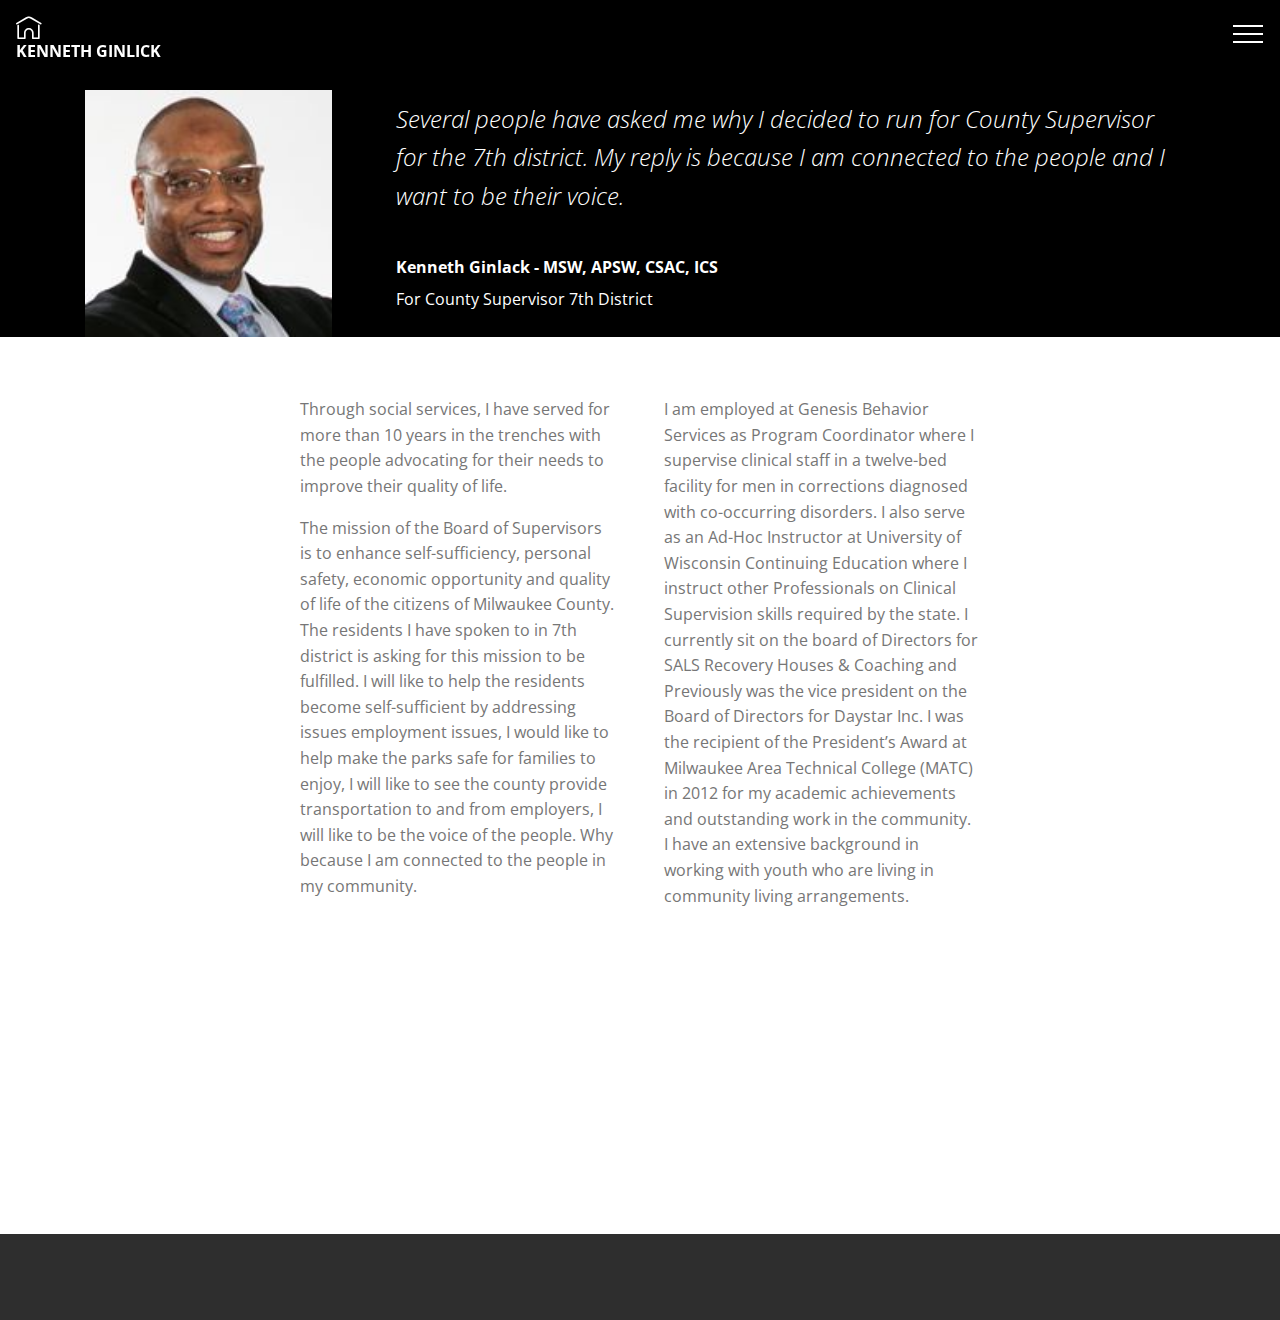
==== page1.html @ f6294d85 "create github pages" ====
<!DOCTYPE html>
<html >
<head>
  <!-- Site made with Mobirise Website Builder v4.5.1, https://mobirise.com -->
  <meta charset="UTF-8">
  <meta http-equiv="X-UA-Compatible" content="IE=edge">
  <meta name="generator" content="Mobirise v4.5.1, mobirise.com">
  <meta name="viewport" content="width=device-width, initial-scale=1, minimum-scale=1">
  <meta name="description" content="Several people have asked me why I decided to run for County Supervisor in District 7. My reply is because I am connected to the people and I want to be there voice. I have been in the Social Services field for ten years throughout Milwaukee. I have worked in the trenches advocating and fighting for residents of Milwaukee County and now I would like to take it to the next level. ">
  <title>Ken Ginlack - Why I Am Running For District 7 County Supervisor</title>
  <link rel="stylesheet" href="assets/web/assets/mobirise-icons-bold/mobirise-icons-bold.css">
  <link rel="stylesheet" href="assets/web/assets/mobirise-icons/mobirise-icons.css">
  <link rel="stylesheet" href="assets/tether/tether.min.css">
  <link rel="stylesheet" href="assets/bootstrap/css/bootstrap.min.css">
  <link rel="stylesheet" href="assets/bootstrap/css/bootstrap-grid.min.css">
  <link rel="stylesheet" href="assets/bootstrap/css/bootstrap-reboot.min.css">
  <link rel="stylesheet" href="assets/dropdown/css/style.css">
  <link rel="stylesheet" href="assets/animatecss/animate.min.css">
  <link rel="stylesheet" href="assets/theme/css/style.css">
  <link rel="stylesheet" href="assets/mobirise/css/mbr-additional.css" type="text/css">
  
  
  
</head>
<body>
<section class="menu cid-qCw3qrQ7Nz" once="menu" id="menu1-c" data-rv-view="183">

    

    <nav class="navbar navbar-expand beta-menu navbar-dropdown align-items-center navbar-fixed-top collapsed bg-color transparent">
        <button class="navbar-toggler navbar-toggler-right" type="button" data-toggle="collapse" data-target="#navbarSupportedContent" aria-controls="navbarSupportedContent" aria-expanded="false" aria-label="Toggle navigation">
            <div class="hamburger">
                <span></span>
                <span></span>
                <span></span>
                <span></span>
            </div>
        </button>
        <div class="menu-logo">
            <div class="navbar-brand">
                
                <span class="navbar-caption-wrap"><a class="navbar-caption text-white display-4" href="index.html#header7-2"><span class="mbrib-home mbr-iconfont mbr-iconfont-btn"></span>KENNETH GINLICK</a></span>
            </div>
        </div>
        <div class="collapse navbar-collapse" id="navbarSupportedContent">
            <ul class="navbar-nav nav-dropdown" data-app-modern-menu="true"><li class="nav-item">
                    <a class="nav-link link text-white display-4" href="index.html#counters2-4"><span class="mbri-info mbr-iconfont mbr-iconfont-btn"></span>Education &nbsp; &nbsp; &nbsp; &nbsp; &nbsp; &nbsp; &nbsp; &nbsp; &nbsp; &nbsp;</a>
                </li>
                <li class="nav-item">
                    <a class="nav-link link text-white display-4" href="index.html#counters2-4"><span class="mbri-info mbr-iconfont mbr-iconfont-btn"></span>
                        
                        About Ken &nbsp; &nbsp; &nbsp; &nbsp; &nbsp; &nbsp; &nbsp; &nbsp; &nbsp; &nbsp;&nbsp;</a>
                </li><li class="nav-item"><a class="nav-link link text-white display-4" href="page1.html#testimonials2-i"><span class="mbrib-info mbr-iconfont mbr-iconfont-btn"></span>
                        &nbsp;Why I Am Running? &nbsp; &nbsp; &nbsp; &nbsp; &nbsp; &nbsp; &nbsp; &nbsp; &nbsp; &nbsp;&nbsp;</a></li><li class="nav-item"><a class="nav-link link text-white display-4" href="socialmediablog.html#info1-m"><span class="mbri-info mbr-iconfont mbr-iconfont-btn"></span>
                        &nbsp;Blog - Social Media Feed &nbsp; &nbsp; &nbsp; &nbsp; &nbsp; &nbsp; &nbsp; &nbsp; &nbsp; &nbsp;</a></li></ul>
            <div class="navbar-buttons mbr-section-btn"><a class="btn btn-sm btn-primary display-4" href="index.html#form1-a"><span class="mbrib-letter mbr-iconfont mbr-iconfont-btn"></span>
                    Contact Ken!
                </a></div>
        </div>
    </nav>
</section>

<section class="engine"><a href="https://mobirise.co">Mobirise</a></section><section class="testimonials2 cid-qDa6T13ZaD" id="testimonials2-i" data-rv-view="180">

    

    

    <div class="container">
        <div class="media-container-row">
            <div class="mbr-figure pr-lg-5" style="width: 35%;">
              <img src="assets/images/kenneth-ginlack-web-10-18-18-150x150.jpg" alt="" title="" media-simple="true">
            </div>
            <div class="media-content px-3 align-self-center mbr-white py-2">
                    <p class="mbr-text testimonial-text mbr-fonts-style display-5">Several people have asked me why I decided to run for County Supervisor for the 7th district. My reply is because I am connected to the people and I want to be their voice.&nbsp;</p>
                    <p class="mbr-author-name pt-4 mb-2 mbr-fonts-style display-7">Kenneth Ginlack - MSW, APSW, CSAC, ICS</p>
                    <p class="mbr-author-desc mbr-fonts-style display-7">For County Supervisor 7th District</p>
            </div>
        </div>
    </div>
</section>

<section class="mbr-section article content3 cid-qD9X2k5piz" id="content3-g" data-rv-view="185">
      
     

    <div class="container">
        <div class="media-container-row">
            <div class="row col-12 col-md-8">
                <div class="col-12 col-md-6 pr-lg-4 mbr-text mbr-fonts-style display-7"><p>Through social services, I have served for more than 10 years in the trenches with the people advocating for their needs to improve their quality of life.</p><p>The mission of the Board of Supervisors is to enhance self-sufficiency, personal safety, economic opportunity and quality of life of the citizens of Milwaukee County. The residents I have spoken to in 7th district is asking for this mission to be fulfilled. I will like to help the residents become self-sufficient by addressing issues employment issues, I would like to help make the parks safe for families to enjoy, I will like to see the county provide transportation to and from employers, I will like to be the voice of the people. Why because I am connected to the people in my community.&nbsp;</p></div>
                <div class="col-12 col-md-6 pl-lg-4 mbr-text mbr-fonts-style display-7">I am employed at Genesis Behavior Services as Program Coordinator where I supervise clinical staff in a twelve-bed facility for men in corrections diagnosed with co-occurring disorders. I also serve as an Ad-Hoc Instructor at University of Wisconsin Continuing Education where I instruct other Professionals on Clinical Supervision skills required by the state. I currently sit on the board of Directors for SALS Recovery Houses &amp; Coaching and Previously was the vice president on the Board of Directors for Daystar Inc. I was the recipient of the President’s Award at Milwaukee Area Technical College (MATC) in 2012 for my academic achievements and outstanding work in the community.    &nbsp;
<div>I have an extensive background in working with youth who are living in community living arrangements.</div></div>
            </div>
        </div>
    </div>
</section>

<section class="mbr-section article content1 cid-qD9Y3zKkmn" id="content2-h" data-rv-view="186">

     

    <div class="container">
        <div class="media-container-row">
            <div class="mbr-text col-12 col-md-8 mbr-fonts-style display-7">
                <blockquote>&nbsp;My affiliations in the community include working with at-risk youth at Revive Youth and Family Services, where I oversee the Substance Abuse program and the Juvenile Cognitive Intervention Program (JCIP). Along with my work with adolescents I volunteer to various non-profit agencies throughout Milwaukee.
</blockquote>
            </div>
        </div>
    </div>
</section>

<section once="" class="cid-qCIOPMn9xD" id="footer6-d" data-rv-view="187">

    

    

    <div class="container">
        <div class="media-container-row align-center mbr-white">
            <div class="col-12">
                <p class="mbr-text mb-0 mbr-fonts-style display-7">© Copyright 2017 Kenneth Ginlack - Designed by SERIO Design FX &nbsp;All Rights Reserved</p>
            </div>
        </div>
    </div>
</section>


  <script src="assets/web/assets/jquery/jquery.min.js"></script>
  <script src="assets/tether/tether.min.js"></script>
  <script src="assets/popper/popper.min.js"></script>
  <script src="assets/bootstrap/js/bootstrap.min.js"></script>
  <script src="assets/smoothscroll/smooth-scroll.js"></script>
  <script src="assets/viewportchecker/jquery.viewportchecker.js"></script>
  <script src="assets/dropdown/js/script.min.js"></script>
  <script src="assets/touchswipe/jquery.touch-swipe.min.js"></script>
  <script src="assets/theme/js/script.js"></script>
  
  
 <div id="scrollToTop" class="scrollToTop mbr-arrow-up"><a style="text-align: center;"><i></i></a></div>
    <input name="animation" type="hidden">
  </body>
</html>
---- assets/web/assets/mobirise-icons-bold/mobirise-icons-bold.css ----
@font-face {
  font-family: 'mobirise-icons-bold';
  src:  url('mobirise-icons-bold.eot?m1l4yr');
  src:  url('mobirise-icons-bold.eot?m1l4yr#iefix') format('embedded-opentype'),
    url('mobirise-icons-bold.ttf?m1l4yr') format('truetype'),
    url('mobirise-icons-bold.woff?m1l4yr') format('woff'),
    url('mobirise-icons-bold.svg?m1l4yr#mobirise-icons-bold') format('svg');
  font-weight: normal;
  font-style: normal;
}

[class^="mbrib-"], [class*="mbrib-"] {
  /* use !important to prevent issues with browser extensions that change fonts */
  font-family: 'mobirise-icons-bold' !important;
  speak: none;
  font-style: normal;
  font-weight: normal;
  font-variant: normal;
  text-transform: none;
  line-height: 1;

  /* Better Font Rendering =========== */
  -webkit-font-smoothing: antialiased;
  -moz-osx-font-smoothing: grayscale;
}

.mbrib-add-submenu:before {
  content: "\e900";
}
.mbrib-alert:before {
  content: "\e901";
}
.mbrib-align-center:before {
  content: "\e902";
}
.mbrib-align-justify:before {
  content: "\e903";
}
.mbrib-align-left:before {
  content: "\e904";
}
.mbrib-align-right:before {
  content: "\e905";
}
.mbrib-android:before {
  content: "\e906";
}
.mbrib-apple:before {
  content: "\e907";
}
.mbrib-arrow-down:before {
  content: "\e908";
}
.mbrib-arrow-next:before {
  content: "\e909";
}
.mbrib-arrow-prev:before {
  content: "\e90a";
}
.mbrib-arrow-up:before {
  content: "\e90b";
}
.mbrib-bold:before {
  content: "\e90c";
}
.mbrib-bookmark:before {
  content: "\e90d";
}
.mbrib-bootstrap:before {
  content: "\e90e";
}
.mbrib-briefcase:before {
  content: "\e90f";
}
.mbrib-browse:before {
  content: "\e910";
}
.mbrib-bulleted-list:before {
  content: "\e911";
}
.mbrib-calendar:before {
  content: "\e912";
}
.mbrib-camera:before {
  content: "\e913";
}
.mbrib-cart-add:before {
  content: "\e914";
}
.mbrib-cart-full:before {
  content: "\e915";
}
.mbrib-cash:before {
  content: "\e916";
}
.mbrib-change-style:before {
  content: "\e917";
}
.mbrib-chat:before {
  content: "\e918";
}
.mbrib-clock:before {
  content: "\e919";
}
.mbrib-close:before {
  content: "\e91a";
}
.mbrib-cloud:before {
  content: "\e91b";
}
.mbrib-code:before {
  content: "\e91c";
}
.mbrib-contact-form:before {
  content: "\e91d";
}
.mbrib-credit-card:before {
  content: "\e91e";
}
.mbrib-cursor-click:before {
  content: "\e91f";
}
.mbrib-cust-feedback:before {
  content: "\e920";
}
.mbrib-database:before {
  content: "\e921";
}
.mbrib-delivery:before {
  content: "\e922";
}
.mbrib-desktop:before {
  content: "\e923";
}
.mbrib-devices:before {
  content: "\e924";
}
.mbrib-down:before {
  content: "\e925";
}
.mbrib-download:before {
  content: "\e926";
}
.mbrib-drag-n-drop:before {
  content: "\e927";
}
.mbrib-drag-n-drop2:before {
  content: "\e928";
}
.mbrib-edit:before {
  content: "\e929";
}
.mbrib-edit2:before {
  content: "\e92a";
}
.mbrib-error:before {
  content: "\e92b";
}
.mbrib-extension:before {
  content: "\e92c";
}
.mbrib-features:before {
  content: "\e92d";
}
.mbrib-file:before {
  content: "\e92e";
}
.mbrib-flag:before {
  content: "\e92f";
}
.mbrib-folder:before {
  content: "\e930";
}
.mbrib-gift:before {
  content: "\e931";
}
.mbrib-github:before {
  content: "\e932";
}
.mbrib-globe-2:before {
  content: "\e933";
}
.mbrib-globe:before {
  content: "\e934";
}
.mbrib-growing-chart:before {
  content: "\e935";
}
.mbrib-hearth:before {
  content: "\e936";
}
.mbrib-help:before {
  content: "\e937";
}
.mbrib-home:before {
  content: "\e938";
}
.mbrib-hot-cup:before {
  content: "\e939";
}
.mbrib-idea:before {
  content: "\e93a";
}
.mbrib-image-gallery:before {
  content: "\e93b";
}
.mbrib-image-slider:before {
  content: "\e93c";
}
.mbrib-info:before {
  content: "\e93d";
}
.mbrib-italic:before {
  content: "\e93e";
}
.mbrib-key:before {
  content: "\e93f";
}
.mbrib-laptop:before {
  content: "\e940";
}
.mbrib-layers:before {
  content: "\e941";
}
.mbrib-left-right:before {
  content: "\e942";
}
.mbrib-left:before {
  content: "\e943";
}
.mbrib-letter:before {
  content: "\e944";
}
.mbrib-like:before {
  content: "\e945";
}
.mbrib-link:before {
  content: "\e946";
}
.mbrib-lock:before {
  content: "\e947";
}
.mbrib-login:before {
  content: "\e948";
}
.mbrib-logout:before {
  content: "\e949";
}
.mbrib-magic-stick:before {
  content: "\e94a";
}
.mbrib-map-pin:before {
  content: "\e94b";
}
.mbrib-menu:before {
  content: "\e94c";
}
.mbrib-mobile:before {
  content: "\e94d";
}
.mbrib-mobile2:before {
  content: "\e94e";
}
.mbrib-mobirise:before {
  content: "\e94f";
}
.mbrib-more-horizontal:before {
  content: "\e950";
}
.mbrib-more-vertical:before {
  content: "\e951";
}
.mbrib-music:before {
  content: "\e952";
}
.mbrib-new-file:before {
  content: "\e953";
}
.mbrib-numbered-list:before {
  content: "\e954";
}
.mbrib-opened-folder:before {
  content: "\e955";
}
.mbrib-pages:before {
  content: "\e956";
}
.mbrib-paper-plane:before {
  content: "\e957";
}
.mbrib-paperclip:before {
  content: "\e958";
}
.mbrib-photo:before {
  content: "\e959";
}
.mbrib-photos:before {
  content: "\e95a";
}
.mbrib-pin:before {
  content: "\e95b";
}
.mbrib-play:before {
  content: "\e95c";
}
.mbrib-plus:before {
  content: "\e95d";
}
.mbrib-preview:before {
  content: "\e95e";
}
.mbrib-print:before {
  content: "\e95f";
}
.mbrib-protect:before {
  content: "\e960";
}
.mbrib-question:before {
  content: "\e961";
}
.mbrib-quote-left:before {
  content: "\e962";
}
.mbrib-quote-right:before {
  content: "\e963";
}
.mbrib-redo:before {
  content: "\e964";
}
.mbrib-refresh:before {
  content: "\e965";
}
.mbrib-responsive:before {
  content: "\e966";
}
.mbrib-right:before {
  content: "\e967";
}
.mbrib-rocket:before {
  content: "\e968";
}
.mbrib-sad-face:before {
  content: "\e969";
}
.mbrib-sale:before {
  content: "\e96a";
}
.mbrib-save:before {
  content: "\e96b";
}
.mbrib-search:before {
  content: "\e96c";
}
.mbrib-setting:before {
  content: "\e96d";
}
.mbrib-setting2:before {
  content: "\e96e";
}
.mbrib-setting3:before {
  content: "\e96f";
}
.mbrib-share:before {
  content: "\e970";
}
.mbrib-shopping-bag:before {
  content: "\e971";
}
.mbrib-shopping-basket:before {
  content: "\e972";
}
.mbrib-shopping-cart:before {
  content: "\e973";
}
.mbrib-sites:before {
  content: "\e974";
}
.mbrib-smile-face:before {
  content: "\e975";
}
.mbrib-speed:before {
  content: "\e976";
}
.mbrib-star:before {
  content: "\e977";
}
.mbrib-success:before {
  content: "\e978";
}
.mbrib-sun:before {
  content: "\e979";
}
.mbrib-sun2:before {
  content: "\e97a";
}
.mbrib-tablet-vertical:before {
  content: "\e97b";
}
.mbrib-tablet:before {
  content: "\e97c";
}
.mbrib-target:before {
  content: "\e97d";
}
.mbrib-timer:before {
  content: "\e97e";
}
.mbrib-to-ftp:before {
  content: "\e97f";
}
.mbrib-to-local-drive:before {
  content: "\e980";
}
.mbrib-touch-swipe:before {
  content: "\e981";
}
.mbrib-touch:before {
  content: "\e982";
}
.mbrib-trash:before {
  content: "\e983";
}
.mbrib-underline:before {
  content: "\e984";
}
.mbrib-undo:before {
  content: "\e985";
}
.mbrib-unlink:before {
  content: "\e986";
}
.mbrib-unlock:before {
  content: "\e987";
}
.mbrib-up-down:before {
  content: "\e988";
}
.mbrib-up:before {
  content: "\e989";
}
.mbrib-update:before {
  content: "\e98a";
}
.mbrib-upload:before {
  content: "\e98b";
}
.mbrib-user:before {
  content: "\e98c";
}
.mbrib-user2:before {
  content: "\e98d";
}
.mbrib-users:before {
  content: "\e98e";
}
.mbrib-video-play:before {
  content: "\e98f";
}
.mbrib-video:before {
  content: "\e990";
}
.mbrib-watch:before {
  content: "\e991";
}
.mbrib-website-theme:before {
  content: "\e992";
}
.mbrib-wifi:before {
  content: "\e993";
}
.mbrib-windows:before {
  content: "\e994";
}
.mbrib-zoom-out:before {
  content: "\e995";
}
---- assets/web/assets/mobirise-icons/mobirise-icons.css ----
@font-face {
  font-family: 'MobiriseIcons';
  src:  url('mobirise-icons.eot?spat4u');
  src:  url('mobirise-icons.eot?spat4u#iefix') format('embedded-opentype'),
    url('mobirise-icons.ttf?spat4u') format('truetype'),
    url('mobirise-icons.woff?spat4u') format('woff'),
    url('mobirise-icons.svg?spat4u#MobiriseIcons') format('svg');
  font-weight: normal;
  font-style: normal;
}

[class^="mbri-"], [class*=" mbri-"] {
  /* use !important to prevent issues with browser extensions that change fonts */
  font-family: MobiriseIcons !important;
  speak: none;
  font-style: normal;
  font-weight: normal;
  font-variant: normal;
  text-transform: none;
  line-height: 1;

  /* Better Font Rendering =========== */
  -webkit-font-smoothing: antialiased;
  -moz-osx-font-smoothing: grayscale;
}

.mbri-add-submenu:before {
  content: "\e900";
}
.mbri-alert:before {
  content: "\e901";
}
.mbri-align-center:before {
  content: "\e902";
}
.mbri-align-justify:before {
  content: "\e903";
}
.mbri-align-left:before {
  content: "\e904";
}
.mbri-align-right:before {
  content: "\e905";
}
.mbri-android:before {
  content: "\e906";
}
.mbri-apple:before {
  content: "\e907";
}
.mbri-arrow-down:before {
  content: "\e908";
}
.mbri-arrow-next:before {
  content: "\e909";
}
.mbri-arrow-prev:before {
  content: "\e90a";
}
.mbri-arrow-up:before {
  content: "\e90b";
}
.mbri-bold:before {
  content: "\e90c";
}
.mbri-bookmark:before {
  content: "\e90d";
}
.mbri-bootstrap:before {
  content: "\e90e";
}
.mbri-briefcase:before {
  content: "\e90f";
}
.mbri-browse:before {
  content: "\e910";
}
.mbri-bulleted-list:before {
  content: "\e911";
}
.mbri-calendar:before {
  content: "\e912";
}
.mbri-camera:before {
  content: "\e913";
}
.mbri-cart-add:before {
  content: "\e914";
}
.mbri-cart-full:before {
  content: "\e915";
}
.mbri-cash:before {
  content: "\e916";
}
.mbri-change-style:before {
  content: "\e917";
}
.mbri-chat:before {
  content: "\e918";
}
.mbri-clock:before {
  content: "\e919";
}
.mbri-close:before {
  content: "\e91a";
}
.mbri-cloud:before {
  content: "\e91b";
}
.mbri-code:before {
  content: "\e91c";
}
.mbri-contact-form:before {
  content: "\e91d";
}
.mbri-credit-card:before {
  content: "\e91e";
}
.mbri-cursor-click:before {
  content: "\e91f";
}
.mbri-cust-feedback:before {
  content: "\e920";
}
.mbri-database:before {
  content: "\e921";
}
.mbri-delivery:before {
  content: "\e922";
}
.mbri-desktop:before {
  content: "\e923";
}
.mbri-devices:before {
  content: "\e924";
}
.mbri-down:before {
  content: "\e925";
}
.mbri-download:before {
  content: "\e989";
}
.mbri-drag-n-drop:before {
  content: "\e927";
}
.mbri-drag-n-drop2:before {
  content: "\e928";
}
.mbri-edit:before {
  content: "\e929";
}
.mbri-edit2:before {
  content: "\e92a";
}
.mbri-error:before {
  content: "\e92b";
}
.mbri-extension:before {
  content: "\e92c";
}
.mbri-features:before {
  content: "\e92d";
}
.mbri-file:before {
  content: "\e92e";
}
.mbri-flag:before {
  content: "\e92f";
}
.mbri-folder:before {
  content: "\e930";
}
.mbri-gift:before {
  content: "\e931";
}
.mbri-github:before {
  content: "\e932";
}
.mbri-globe:before {
  content: "\e933";
}
.mbri-globe-2:before {
  content: "\e934";
}
.mbri-growing-chart:before {
  content: "\e935";
}
.mbri-hearth:before {
  content: "\e936";
}
.mbri-help:before {
  content: "\e937";
}
.mbri-home:before {
  content: "\e938";
}
.mbri-hot-cup:before {
  content: "\e939";
}
.mbri-idea:before {
  content: "\e93a";
}
.mbri-image-gallery:before {
  content: "\e93b";
}
.mbri-image-slider:before {
  content: "\e93c";
}
.mbri-info:before {
  content: "\e93d";
}
.mbri-italic:before {
  content: "\e93e";
}
.mbri-key:before {
  content: "\e93f";
}
.mbri-laptop:before {
  content: "\e940";
}
.mbri-layers:before {
  content: "\e941";
}
.mbri-left-right:before {
  content: "\e942";
}
.mbri-left:before {
  content: "\e943";
}
.mbri-letter:before {
  content: "\e944";
}
.mbri-like:before {
  content: "\e945";
}
.mbri-link:before {
  content: "\e946";
}
.mbri-lock:before {
  content: "\e947";
}
.mbri-login:before {
  content: "\e948";
}
.mbri-logout:before {
  content: "\e949";
}
.mbri-magic-stick:before {
  content: "\e94a";
}
.mbri-map-pin:before {
  content: "\e94b";
}
.mbri-menu:before {
  content: "\e94c";
}
.mbri-mobile:before {
  content: "\e94d";
}
.mbri-mobile2:before {
  content: "\e94e";
}
.mbri-mobirise:before {
  content: "\e94f";
}
.mbri-more-horizontal:before {
  content: "\e950";
}
.mbri-more-vertical:before {
  content: "\e951";
}
.mbri-music:before {
  content: "\e952";
}
.mbri-new-file:before {
  content: "\e953";
}
.mbri-numbered-list:before {
  content: "\e954";
}
.mbri-opened-folder:before {
  content: "\e955";
}
.mbri-pages:before {
  content: "\e956";
}
.mbri-paper-plane:before {
  content: "\e957";
}
.mbri-paperclip:before {
  content: "\e958";
}
.mbri-photo:before {
  content: "\e959";
}
.mbri-photos:before {
  content: "\e95a";
}
.mbri-pin:before {
  content: "\e95b";
}
.mbri-play:before {
  content: "\e95c";
}
.mbri-plus:before {
  content: "\e95d";
}
.mbri-preview:before {
  content: "\e95e";
}
.mbri-print:before {
  content: "\e95f";
}
.mbri-protect:before {
  content: "\e960";
}
.mbri-question:before {
  content: "\e961";
}
.mbri-quote-left:before {
  content: "\e962";
}
.mbri-quote-right:before {
  content: "\e963";
}
.mbri-refresh:before {
  content: "\e964";
}
.mbri-responsive:before {
  content: "\e965";
}
.mbri-right:before {
  content: "\e966";
}
.mbri-rocket:before {
  content: "\e967";
}
.mbri-sad-face:before {
  content: "\e968";
}
.mbri-sale:before {
  content: "\e969";
}
.mbri-save:before {
  content: "\e96a";
}
.mbri-search:before {
  content: "\e96b";
}
.mbri-setting:before {
  content: "\e96c";
}
.mbri-setting2:before {
  content: "\e96d";
}
.mbri-setting3:before {
  content: "\e96e";
}
.mbri-share:before {
  content: "\e96f";
}
.mbri-shopping-bag:before {
  content: "\e970";
}
.mbri-shopping-basket:before {
  content: "\e971";
}
.mbri-shopping-cart:before {
  content: "\e972";
}
.mbri-sites:before {
  content: "\e973";
}
.mbri-smile-face:before {
  content: "\e974";
}
.mbri-speed:before {
  content: "\e975";
}
.mbri-star:before {
  content: "\e976";
}
.mbri-success:before {
  content: "\e977";
}
.mbri-sun:before {
  content: "\e978";
}
.mbri-sun2:before {
  content: "\e979";
}
.mbri-tablet:before {
  content: "\e97a";
}
.mbri-tablet-vertical:before {
  content: "\e97b";
}
.mbri-target:before {
  content: "\e97c";
}
.mbri-timer:before {
  content: "\e97d";
}
.mbri-to-ftp:before {
  content: "\e97e";
}
.mbri-to-local-drive:before {
  content: "\e97f";
}
.mbri-touch-swipe:before {
  content: "\e980";
}
.mbri-touch:before {
  content: "\e981";
}
.mbri-trash:before {
  content: "\e982";
}
.mbri-underline:before {
  content: "\e983";
}
.mbri-unlink:before {
  content: "\e984";
}
.mbri-unlock:before {
  content: "\e985";
}
.mbri-up-down:before {
  content: "\e986";
}
.mbri-up:before {
  content: "\e987";
}
.mbri-update:before {
  content: "\e988";
}
.mbri-upload:before {
 content: "\e926"; 
}
.mbri-user:before {
  content: "\e98a";
}
.mbri-user2:before {
  content: "\e98b";
}
.mbri-users:before {
  content: "\e98c";
}
.mbri-video:before {
  content: "\e98d";
}
.mbri-video-play:before {
  content: "\e98e";
}
.mbri-watch:before {
  content: "\e98f";
}
.mbri-website-theme:before {
  content: "\e990";
}
.mbri-wifi:before {
  content: "\e991";
}
.mbri-windows:before {
  content: "\e992";
}
.mbri-zoom-out:before {
  content: "\e993";
}
.mbri-redo:before {
  content: "\e994";
}
.mbri-undo:before {
  content: "\e995";
}
---- assets/dropdown/css/style.css ----
.navbar-dropdown {
  left: 0;
  padding: 0;
  position: absolute;
  right: 0;
  top: 0;
  transition: all 0.45s ease;
  z-index: 1030;
  background: #282828; }
  .navbar-dropdown .navbar-logo {
    margin-right: 0.8rem;
    transition: margin 0.3s ease-in-out;
    vertical-align: middle; }
    .navbar-dropdown .navbar-logo img {
      height: 3.125rem;
      transition: all 0.3s ease-in-out; }
    .navbar-dropdown .navbar-logo.mbr-iconfont {
      font-size: 3.125rem;
      line-height: 3.125rem; }
  .navbar-dropdown .navbar-caption {
    font-weight: 700;
    white-space: normal;
    vertical-align: -4px;
    line-height: 3.125rem !important; }
    .navbar-dropdown .navbar-caption, .navbar-dropdown .navbar-caption:hover {
      color: inherit;
      text-decoration: none; }
  .navbar-dropdown .mbr-iconfont + .navbar-caption {
    vertical-align: -1px; }
  .navbar-dropdown.navbar-fixed-top {
    position: fixed; }
  .navbar-dropdown .navbar-brand span {
    vertical-align: -4px; }
  .navbar-dropdown.bg-color.transparent {
    background: none; }
  .navbar-dropdown.navbar-short .navbar-brand {
    padding: 0.625rem 0; }
    .navbar-dropdown.navbar-short .navbar-brand span {
      vertical-align: -1px; }
  .navbar-dropdown.navbar-short .navbar-caption {
    line-height: 2.375rem !important;
    vertical-align: -2px; }
  .navbar-dropdown.navbar-short .navbar-logo {
    margin-right: 0.5rem; }
    .navbar-dropdown.navbar-short .navbar-logo img {
      height: 2.375rem; }
    .navbar-dropdown.navbar-short .navbar-logo.mbr-iconfont {
      font-size: 2.375rem;
      line-height: 2.375rem; }
  .navbar-dropdown.navbar-short .mbr-table-cell {
    height: 3.625rem; }
  .navbar-dropdown .navbar-close {
    left: 0.6875rem;
    position: fixed;
    top: 0.75rem;
    z-index: 1000; }
  .navbar-dropdown .hamburger-icon {
    content: "";
    display: inline-block;
    vertical-align: middle;
    width: 16px;
    -webkit-box-shadow: 0 -6px 0 1px #282828,0 0 0 1px #282828,0 6px 0 1px #282828;
    -moz-box-shadow: 0 -6px 0 1px #282828,0 0 0 1px #282828,0 6px 0 1px #282828;
    box-shadow: 0 -6px 0 1px #282828,0 0 0 1px #282828,0 6px 0 1px #282828; }

.dropdown-menu .dropdown-toggle[data-toggle="dropdown-submenu"]::after {
  border-bottom: 0.35em solid transparent;
  border-left: 0.35em solid;
  border-right: 0;
  border-top: 0.35em solid transparent;
  margin-left: 0.3rem; }

.dropdown-menu .dropdown-item:focus {
  outline: 0; }

.nav-dropdown {
  font-size: 0.75rem;
  font-weight: 500;
  height: auto !important; }
  .nav-dropdown .nav-btn {
    padding-left: 1rem; }
  .nav-dropdown .link {
    margin: .667em 1.667em;
    font-weight: 500;
    padding: 0;
    transition: color .2s ease-in-out; }
    .nav-dropdown .link.dropdown-toggle {
      margin-right: 2.583em; }
      .nav-dropdown .link.dropdown-toggle::after {
        margin-left: .25rem;
        border-top: 0.35em solid;
        border-right: 0.35em solid transparent;
        border-left: 0.35em solid transparent;
        border-bottom: 0; }
      .nav-dropdown .link.dropdown-toggle[aria-expanded="true"] {
        margin: 0;
        padding: 0.667em 3.263em  0.667em 1.667em; }
  .nav-dropdown .link::after,
  .nav-dropdown .dropdown-item::after {
    color: inherit; }
  .nav-dropdown .btn {
    font-size: 0.75rem;
    font-weight: 700;
    letter-spacing: 0;
    margin-bottom: 0;
    padding-left: 1.25rem;
    padding-right: 1.25rem; }
  .nav-dropdown .dropdown-menu {
    border-radius: 0;
    border: 0;
    left: 0;
    margin: 0;
    padding-bottom: 1.25rem;
    padding-top: 1.25rem;
    position: relative; }
  .nav-dropdown .dropdown-submenu {
    margin-left: 0.125rem;
    top: 0; }
  .nav-dropdown .dropdown-item {
    font-weight: 500;
    line-height: 2;
    padding: 0.3846em 4.615em 0.3846em 1.5385em;
    position: relative;
    transition: color .2s ease-in-out, background-color .2s ease-in-out; }
    .nav-dropdown .dropdown-item::after {
      margin-top: -0.3077em;
      position: absolute;
      right: 1.1538em;
      top: 50%; }
    .nav-dropdown .dropdown-item:focus, .nav-dropdown .dropdown-item:hover {
      background: none; }

@media (max-width: 767px) {
  .nav-dropdown.navbar-toggleable-sm {
    bottom: 0;
    display: none;
    left: 0;
    overflow-x: hidden;
    position: fixed;
    top: 0;
    transform: translateX(-100%);
    -ms-transform: translateX(-100%);
    -webkit-transform: translateX(-100%);
    width: 18.75rem;
    z-index: 999; } }
.nav-dropdown.navbar-toggleable-xl {
  bottom: 0;
  display: none;
  left: 0;
  overflow-x: hidden;
  position: fixed;
  top: 0;
  transform: translateX(-100%);
  -ms-transform: translateX(-100%);
  -webkit-transform: translateX(-100%);
  width: 18.75rem;
  z-index: 999; }

.nav-dropdown-sm {
  display: block !important;
  overflow-x: hidden;
  overflow: auto;
  padding-top: 3.875rem; }
  .nav-dropdown-sm::after {
    content: "";
    display: block;
    height: 3rem;
    width: 100%; }
  .nav-dropdown-sm.collapse.in ~ .navbar-close {
    display: block !important; }
  .nav-dropdown-sm.collapsing, .nav-dropdown-sm.collapse.in {
    transform: translateX(0);
    -ms-transform: translateX(0);
    -webkit-transform: translateX(0);
    transition: all 0.25s ease-out;
    -webkit-transition: all 0.25s ease-out;
    background: #282828; }
  .nav-dropdown-sm.collapsing[aria-expanded="false"] {
    transform: translateX(-100%);
    -ms-transform: translateX(-100%);
    -webkit-transform: translateX(-100%); }
  .nav-dropdown-sm .nav-item {
    display: block;
    margin-left: 0 !important;
    padding-left: 0; }
  .nav-dropdown-sm .link,
  .nav-dropdown-sm .dropdown-item {
    border-top: 1px dotted rgba(255, 255, 255, 0.1);
    font-size: 0.8125rem;
    line-height: 1.6;
    margin: 0 !important;
    padding: 0.875rem 2.4rem 0.875rem 1.5625rem !important;
    position: relative;
    white-space: normal; }
    .nav-dropdown-sm .link:focus, .nav-dropdown-sm .link:hover,
    .nav-dropdown-sm .dropdown-item:focus,
    .nav-dropdown-sm .dropdown-item:hover {
      background: rgba(0, 0, 0, 0.2) !important;
      color: #c0a375; }
  .nav-dropdown-sm .nav-btn {
    position: relative;
    padding: 1.5625rem 1.5625rem 0 1.5625rem; }
    .nav-dropdown-sm .nav-btn::before {
      border-top: 1px dotted rgba(255, 255, 255, 0.1);
      content: "";
      left: 0;
      position: absolute;
      top: 0;
      width: 100%; }
    .nav-dropdown-sm .nav-btn + .nav-btn {
      padding-top: 0.625rem; }
      .nav-dropdown-sm .nav-btn + .nav-btn::before {
        display: none; }
  .nav-dropdown-sm .btn {
    padding: 0.625rem 0; }
  .nav-dropdown-sm .dropdown-toggle[data-toggle="dropdown-submenu"]::after {
    margin-left: .25rem;
    border-top: 0.35em solid;
    border-right: 0.35em solid transparent;
    border-left: 0.35em solid transparent;
    border-bottom: 0; }
  .nav-dropdown-sm .dropdown-toggle[data-toggle="dropdown-submenu"][aria-expanded="true"]::after {
    border-top: 0;
    border-right: 0.35em solid transparent;
    border-left: 0.35em solid transparent;
    border-bottom: 0.35em solid; }
  .nav-dropdown-sm .dropdown-menu {
    margin: 0;
    padding: 0;
    position: relative;
    top: 0;
    left: 0;
    width: 100%;
    border: 0;
    float: none;
    border-radius: 0;
    background: none; }
  .nav-dropdown-sm .dropdown-submenu {
    left: 100%;
    margin-left: 0.125rem;
    margin-top: -1.25rem;
    top: 0; }

.navbar-toggleable-sm .nav-dropdown .dropdown-menu {
  position: absolute; }

.navbar-toggleable-sm .nav-dropdown .dropdown-submenu {
  left: 100%;
  margin-left: 0.125rem;
  margin-top: -1.25rem;
  top: 0; }

.navbar-toggleable-sm.opened .nav-dropdown .dropdown-menu {
  position: relative; }

.navbar-toggleable-sm.opened .nav-dropdown .dropdown-submenu {
  left: 0;
  margin-left: 00rem;
  margin-top: 0rem;
  top: 0; }

.is-builder .nav-dropdown.collapsing {
  transition: none !important; }

/*# sourceMappingURL=style.css.map */
---- assets/theme/css/style.css ----
/*!
 * Mobirise v4 theme (https://mobirise.com/)
 * Copyright 2017 Mobirise
 */
section {
  background-color: #eeeeee; }

section,
.container,
.container-fluid {
  position: relative;
  word-wrap: break-word; }

a.mbr-iconfont:hover {
  text-decoration: none; }

.article .lead p, .article .lead ul, .article .lead ol, .article .lead pre, .article .lead blockquote {
  margin-bottom: 0; }

a {
  font-style: normal;
  font-weight: 400;
  cursor: pointer; }
  a, a:hover {
    text-decoration: none; }

figure {
  margin-bottom: 0; }

body {
  color: #232323; }

h1, h2, h3, h4, h5, h6,
.h1, .h2, .h3, .h4, .h5, .h6,
.display-1, .display-2, .display-3, .display-4 {
  line-height: 1;
  word-break: break-word;
  word-wrap: break-word; }

b, strong {
  font-weight: bold; }

blockquote {
  padding: 10px 0 10px 20px;
  position: relative;
  border-left: 2px solid;
  border-color: #ff3366; }

input:-webkit-autofill, input:-webkit-autofill:hover, input:-webkit-autofill:focus, input:-webkit-autofill:active {
  transition-delay: 9999s;
  transition-property: background-color, color; }

textarea[type="hidden"] {
  display: none; }

body {
  position: relative; }

section {
  background-position: 50% 50%;
  background-repeat: no-repeat;
  background-size: cover; }
  section .mbr-background-video,
  section .mbr-background-video-preview {
    position: absolute;
    bottom: 0;
    left: 0;
    right: 0;
    top: 0; }

.hidden {
  visibility: hidden; }

.mbr-z-index20 {
  z-index: 20; }

/*! Base colors */
.mbr-white {
  color: #ffffff; }

.mbr-black {
  color: #000000; }

.mbr-bg-white {
  background-color: #ffffff; }

.mbr-bg-black {
  background-color: #000000; }

/*! Text-aligns */
.align-left {
  text-align: left; }

.align-center {
  text-align: center; }

.align-right {
  text-align: right; }

@media (max-width: 767px) {
  .align-left, .align-center, .align-right, .mbr-section-btn, .mbr-section-title {
    text-align: center; } }
/*! Font-weight  */
.mbr-light {
  font-weight: 300; }

.mbr-regular {
  font-weight: 400; }

.mbr-semibold {
  font-weight: 500; }

.mbr-bold {
  font-weight: 700; }

/*! Media  */
.media-size-item {
  -webkit-flex: 1 1 auto;
  -moz-flex: 1 1 auto;
  -ms-flex: 1 1 auto;
  -o-flex: 1 1 auto;
  flex: 1 1 auto; }

.media-content {
  -webkit-flex-basis: 100%;
  flex-basis: 100%; }

.media-container-row {
  display: -ms-flexbox;
  display: -webkit-flex;
  display: flex;
  -webkit-flex-direction: row;
  -ms-flex-direction: row;
  flex-direction: row;
  -webkit-flex-wrap: wrap;
  -ms-flex-wrap: wrap;
  flex-wrap: wrap;
  -webkit-justify-content: center;
  -ms-flex-pack: center;
  justify-content: center;
  -webkit-align-content: center;
  -ms-flex-line-pack: center;
  align-content: center;
  -webkit-align-items: start;
  -ms-flex-align: start;
  align-items: start; }
  .media-container-row .media-size-item {
    width: 400px; }

.media-container-column {
  display: -ms-flexbox;
  display: -webkit-flex;
  display: flex;
  -webkit-flex-direction: column;
  -ms-flex-direction: column;
  flex-direction: column;
  -webkit-flex-wrap: wrap;
  -ms-flex-wrap: wrap;
  flex-wrap: wrap;
  -webkit-justify-content: center;
  -ms-flex-pack: center;
  justify-content: center;
  -webkit-align-content: center;
  -ms-flex-line-pack: center;
  align-content: center;
  -webkit-align-items: stretch;
  -ms-flex-align: stretch;
  align-items: stretch; }
  .media-container-column > * {
    width: 100%; }

@media (min-width: 992px) {
  .media-container-row {
    -webkit-flex-wrap: nowrap;
    -ms-flex-wrap: nowrap;
    flex-wrap: nowrap; } }
figure {
  overflow: hidden; }

figure[mbr-media-size] {
  transition: width 0.1s; }

.mbr-figure img, .mbr-figure iframe {
  display: block;
  width: 100%; }

.card {
  background-color: transparent;
  border: none; }

.card-img {
  text-align: center;
  flex-shrink: 0; }

.media {
  max-width: 100%;
  margin: 0 auto; }

.mbr-figure {
  -ms-flex-item-align: center;
  -ms-grid-row-align: center;
  -webkit-align-self: center;
  align-self: center; }

.media-container > div {
  max-width: 100%; }

.mbr-figure img, .card-img img {
  width: 100%; }

@media (max-width: 991px) {
  .media-size-item {
    width: auto !important; }

  .media {
    width: auto; }

  .mbr-figure {
    width: 100% !important; } }
/*! Buttons */
.mbr-section-btn {
  margin-left: -.25rem;
  margin-right: -.25rem;
  font-size: 0; }

nav .mbr-section-btn {
  margin-left: 0rem;
  margin-right: 0rem; }

/*! Btn icon margin */
.btn .mbr-iconfont, .btn.btn-sm .mbr-iconfont {
  cursor: pointer;
  margin-right: 0.5rem; }

.btn.btn-md .mbr-iconfont, .btn.btn-md .mbr-iconfont {
  margin-right: 0.8rem; }

.mbr-regular {
  font-weight: 400; }

.mbr-semibold {
  font-weight: 500; }

.mbr-bold {
  font-weight: 700; }

[type="submit"] {
  -webkit-appearance: none; }

/*! Full-screen */
.mbr-fullscreen .mbr-overlay {
  min-height: 100vh; }

.mbr-fullscreen {
  display: flex;
  display: -webkit-flex;
  display: -moz-flex;
  display: -ms-flex;
  display: -o-flex;
  align-items: center;
  -webkit-align-items: center;
  min-height: 100vh;
  padding-top: 3rem;
  padding-bottom: 3rem; }

/*! Map */
.map {
  height: 25rem;
  position: relative; }
  .map iframe {
    width: 100%;
    height: 100%; }

/* Form */
.form-asterisk {
  font-family: initial;
  position: absolute;
  top: -2px;
  font-weight: normal; }

/*! Scroll to top arrow */
.mbr-arrow-up {
  bottom: 25px;
  right: 90px;
  position: fixed;
  text-align: right;
  z-index: 5000;
  color: #ffffff;
  font-size: 32px;
  transform: rotate(180deg);
  -webkit-transform: rotate(180deg); }

.mbr-arrow-up a {
  background: rgba(0, 0, 0, 0.2);
  border-radius: 3px;
  color: #fff;
  display: inline-block;
  height: 60px;
  width: 60px;
  outline-style: none !important;
  position: relative;
  text-decoration: none;
  transition: all .3s ease-in-out;
  cursor: pointer;
  text-align: center; }
  .mbr-arrow-up a:hover {
    background-color: rgba(0, 0, 0, 0.4); }
  .mbr-arrow-up a i {
    line-height: 60px; }

.mbr-arrow-up-icon {
  display: block;
  color: #fff; }

.mbr-arrow-up-icon::before {
  content: "\203a";
  display: inline-block;
  font-family: serif;
  font-size: 32px;
  line-height: 1;
  font-style: normal;
  position: relative;
  top: 6px;
  left: -4px;
  -webkit-transform: rotate(-90deg);
  transform: rotate(-90deg); }

/*! Arrow Down */
.mbr-arrow {
  position: absolute;
  bottom: 45px;
  left: 50%;
  width: 60px;
  height: 60px;
  cursor: pointer;
  background-color: rgba(80, 80, 80, 0.5);
  border-radius: 50%;
  -webkit-transform: translateX(-50%);
  transform: translateX(-50%); }
  .mbr-arrow > a {
    display: inline-block;
    text-decoration: none;
    outline-style: none;
    -webkit-animation: arrowdown 1.7s ease-in-out infinite;
    animation: arrowdown 1.7s ease-in-out infinite; }
    .mbr-arrow > a > i {
      position: absolute;
      top: -2px;
      left: 15px;
      font-size: 2rem; }

@keyframes arrowdown {
  0% {
    transform: translateY(0px);
    -webkit-transform: translateY(0px); }
  50% {
    transform: translateY(-5px);
    -webkit-transform: translateY(-5px); }
  100% {
    transform: translateY(0px);
    -webkit-transform: translateY(0px); } }
@-webkit-keyframes arrowdown {
  0% {
    transform: translateY(0px);
    -webkit-transform: translateY(0px); }
  50% {
    transform: translateY(-5px);
    -webkit-transform: translateY(-5px); }
  100% {
    transform: translateY(0px);
    -webkit-transform: translateY(0px); } }
@media (max-width: 500px) {
  .mbr-arrow-up {
    left: 50%;
    right: auto;
    transform: translateX(-50%) rotate(180deg);
    -webkit-transform: translateX(-50%) rotate(180deg); } }
/*Gradients animation*/
@keyframes gradient-animation {
  from {
    background-position: 0% 100%;
    animation-timing-function: ease-in-out; }
  to {
    background-position: 100% 0%;
    animation-timing-function: ease-in-out; } }
@-webkit-keyframes gradient-animation {
  from {
    background-position: 0% 100%;
    animation-timing-function: ease-in-out; }
  to {
    background-position: 100% 0%;
    animation-timing-function: ease-in-out; } }
.bg-gradient {
  background-size: 200% 200%;
  animation: gradient-animation 5s infinite alternate;
  -webkit-animation: gradient-animation 5s infinite alternate; }

.menu .navbar-brand {
  display: -webkit-flex; }
  .menu .navbar-brand span {
    display: flex;
    display: -webkit-flex; }
  .menu .navbar-brand .navbar-caption-wrap {
    display: -webkit-flex; }
  .menu .navbar-brand .navbar-logo img {
    display: -webkit-flex; }
@media (min-width: 768px) and (max-width: 991px) {
  .menu .navbar-toggleable-sm .navbar-nav {
    display: -webkit-box;
    display: -webkit-flex;
    display: -ms-flexbox; } }
@media (min-width: 992px) {
  .menu .navbar-nav.nav-dropdown {
    display: -webkit-flex; }
  .menu .navbar-toggleable-sm .navbar-collapse {
    display: -webkit-flex !important; } }

/*# sourceMappingURL=style.css.map */
.engine {
	position: absolute;
	text-indent: -2400px;
	text-align: center;
	padding: 0;
	top: 0;
	left: -2400px;
}
---- assets/mobirise/css/mbr-additional.css ----
@import url(https://fonts.googleapis.com/css?family=Merriweather+Sans:300,300i,400,400i,700,700i,800,800i);
@import url(https://fonts.googleapis.com/css?family=Open+Sans:300,300i,400,400i,600,600i,700,700i,800,800i);





body {
  font-style: normal;
  line-height: 1.5;
}
.mbr-section-title {
  font-style: normal;
  line-height: 1.2;
}
.mbr-section-subtitle {
  line-height: 1.3;
}
.mbr-text {
  font-style: normal;
  line-height: 1.6;
}
.display-1 {
  font-family: 'Merriweather Sans', sans-serif;
  font-size: 4.25rem;
}
.display-1 > .mbr-iconfont {
  font-size: 6.8rem;
}
.display-2 {
  font-family: 'Open Sans', sans-serif;
  font-size: 3rem;
}
.display-2 > .mbr-iconfont {
  font-size: 4.8rem;
}
.display-4 {
  font-family: 'Open Sans', sans-serif;
  font-size: 1rem;
}
.display-4 > .mbr-iconfont {
  font-size: 1.6rem;
}
.display-5 {
  font-family: 'Open Sans', sans-serif;
  font-size: 1.5rem;
}
.display-5 > .mbr-iconfont {
  font-size: 2.4rem;
}
.display-7 {
  font-family: 'Open Sans', sans-serif;
  font-size: 1rem;
}
.display-7 > .mbr-iconfont {
  font-size: 1.6rem;
}
/* ---- Fluid typography for mobile devices ---- */
/* 1.4 - font scale ratio ( bootstrap == 1.42857 ) */
/* 100vw - current viewport width */
/* (48 - 20)  48 == 48rem == 768px, 20 == 20rem == 320px(minimal supported viewport) */
/* 0.65 - min scale variable, may vary */
@media (max-width: 768px) {
  .display-1 {
    font-size: 3.4rem;
    font-size: calc( 2.1374999999999997rem + (4.25 - 2.1374999999999997) * ((100vw - 20rem) / (48 - 20)));
    line-height: calc( 1.4 * (2.1374999999999997rem + (4.25 - 2.1374999999999997) * ((100vw - 20rem) / (48 - 20))));
  }
  .display-2 {
    font-size: 2.4rem;
    font-size: calc( 1.7rem + (3 - 1.7) * ((100vw - 20rem) / (48 - 20)));
    line-height: calc( 1.4 * (1.7rem + (3 - 1.7) * ((100vw - 20rem) / (48 - 20))));
  }
  .display-4 {
    font-size: 0.8rem;
    font-size: calc( 1rem + (1 - 1) * ((100vw - 20rem) / (48 - 20)));
    line-height: calc( 1.4 * (1rem + (1 - 1) * ((100vw - 20rem) / (48 - 20))));
  }
  .display-5 {
    font-size: 1.2rem;
    font-size: calc( 1.175rem + (1.5 - 1.175) * ((100vw - 20rem) / (48 - 20)));
    line-height: calc( 1.4 * (1.175rem + (1.5 - 1.175) * ((100vw - 20rem) / (48 - 20))));
  }
}
/* Buttons */
.btn {
  font-weight: 500;
  border-width: 2px;
  font-style: normal;
  letter-spacing: 1px;
  margin: .4rem .8rem;
  white-space: normal;
  -webkit-transition: all 0.3s ease-in-out;
  -moz-transition: all 0.3s ease-in-out;
  transition: all 0.3s ease-in-out;
  padding: 1rem 3rem;
  border-radius: 3px;
  display: inline-flex;
  align-items: center;
  justify-content: center;
  word-break: break-word;
}
.btn-sm {
  font-weight: 500;
  letter-spacing: 1px;
  -webkit-transition: all 0.3s ease-in-out;
  -moz-transition: all 0.3s ease-in-out;
  transition: all 0.3s ease-in-out;
  padding: 0.6rem 1.5rem;
  border-radius: 3px;
}
.btn-md {
  font-weight: 500;
  letter-spacing: 1px;
  margin: .4rem .8rem !important;
  -webkit-transition: all 0.3s ease-in-out;
  -moz-transition: all 0.3s ease-in-out;
  transition: all 0.3s ease-in-out;
  padding: 1rem 3rem;
  border-radius: 3px;
}
.btn-lg {
  font-weight: 500;
  letter-spacing: 1px;
  margin: .4rem .8rem !important;
  -webkit-transition: all 0.3s ease-in-out;
  -moz-transition: all 0.3s ease-in-out;
  transition: all 0.3s ease-in-out;
  padding: 1.2rem 3.2rem;
  border-radius: 3px;
}
.bg-primary {
  background-color: #149dcc !important;
}
.bg-success {
  background-color: #f7ed4a !important;
}
.bg-info {
  background-color: #82786e !important;
}
.bg-warning {
  background-color: #879a9f !important;
}
.bg-danger {
  background-color: #b1a374 !important;
}
.btn-primary,
.btn-primary:active {
  background-color: #149dcc;
  border-color: #149dcc;
  color: #ffffff;
}
.btn-primary:hover,
.btn-primary:focus,
.btn-primary.focus,
.btn-primary.active {
  color: #ffffff;
  background-color: #0d6786;
  border-color: #0d6786;
}
.btn-primary.disabled,
.btn-primary:disabled {
  color: #ffffff !important;
  background-color: #0d6786 !important;
  border-color: #0d6786 !important;
}
.btn-secondary,
.btn-secondary:active {
  background-color: #ff3366;
  border-color: #ff3366;
  color: #ffffff;
}
.btn-secondary:hover,
.btn-secondary:focus,
.btn-secondary.focus,
.btn-secondary.active {
  color: #ffffff;
  background-color: #e50039;
  border-color: #e50039;
}
.btn-secondary.disabled,
.btn-secondary:disabled {
  color: #ffffff !important;
  background-color: #e50039 !important;
  border-color: #e50039 !important;
}
.btn-info,
.btn-info:active {
  background-color: #82786e;
  border-color: #82786e;
  color: #ffffff;
}
.btn-info:hover,
.btn-info:focus,
.btn-info.focus,
.btn-info.active {
  color: #ffffff;
  background-color: #59524b;
  border-color: #59524b;
}
.btn-info.disabled,
.btn-info:disabled {
  color: #ffffff !important;
  background-color: #59524b !important;
  border-color: #59524b !important;
}
.btn-success,
.btn-success:active {
  background-color: #f7ed4a;
  border-color: #f7ed4a;
  color: #ffffff;
}
.btn-success:hover,
.btn-success:focus,
.btn-success.focus,
.btn-success.active {
  color: #ffffff;
  background-color: #eadd0a;
  border-color: #eadd0a;
}
.btn-success.disabled,
.btn-success:disabled {
  color: #ffffff !important;
  background-color: #eadd0a !important;
  border-color: #eadd0a !important;
}
.btn-warning,
.btn-warning:active {
  background-color: #879a9f;
  border-color: #879a9f;
  color: #ffffff;
}
.btn-warning:hover,
.btn-warning:focus,
.btn-warning.focus,
.btn-warning.active {
  color: #ffffff;
  background-color: #617479;
  border-color: #617479;
}
.btn-warning.disabled,
.btn-warning:disabled {
  color: #ffffff !important;
  background-color: #617479 !important;
  border-color: #617479 !important;
}
.btn-danger,
.btn-danger:active {
  background-color: #b1a374;
  border-color: #b1a374;
  color: #ffffff;
}
.btn-danger:hover,
.btn-danger:focus,
.btn-danger.focus,
.btn-danger.active {
  color: #ffffff;
  background-color: #8b7d4e;
  border-color: #8b7d4e;
}
.btn-danger.disabled,
.btn-danger:disabled {
  color: #ffffff !important;
  background-color: #8b7d4e !important;
  border-color: #8b7d4e !important;
}
.btn-white {
  color: #333333 !important;
}
.btn-white,
.btn-white:active {
  background-color: #ffffff;
  border-color: #ffffff;
  color: #ffffff;
}
.btn-white:hover,
.btn-white:focus,
.btn-white.focus,
.btn-white.active {
  color: #ffffff;
  background-color: #d4d4d4;
  border-color: #d4d4d4;
}
.btn-white.disabled,
.btn-white:disabled {
  color: #ffffff !important;
  background-color: #d4d4d4 !important;
  border-color: #d4d4d4 !important;
}
.btn-black,
.btn-black:active {
  background-color: #333333;
  border-color: #333333;
  color: #ffffff;
}
.btn-black:hover,
.btn-black:focus,
.btn-black.focus,
.btn-black.active {
  color: #ffffff;
  background-color: #0d0d0d;
  border-color: #0d0d0d;
}
.btn-black.disabled,
.btn-black:disabled {
  color: #ffffff !important;
  background-color: #0d0d0d !important;
  border-color: #0d0d0d !important;
}
.btn-primary-outline,
.btn-primary-outline:active {
  background: none;
  border-color: #0b566f;
  color: #0b566f;
}
.btn-primary-outline:hover,
.btn-primary-outline:focus,
.btn-primary-outline.focus,
.btn-primary-outline.active {
  color: #ffffff;
  background-color: #149dcc;
  border-color: #149dcc;
}
.btn-primary-outline.disabled,
.btn-primary-outline:disabled {
  color: #ffffff !important;
  background-color: #149dcc !important;
  border-color: #149dcc !important;
}
.btn-secondary-outline,
.btn-secondary-outline:active {
  background: none;
  border-color: #cc0033;
  color: #cc0033;
}
.btn-secondary-outline:hover,
.btn-secondary-outline:focus,
.btn-secondary-outline.focus,
.btn-secondary-outline.active {
  color: #ffffff;
  background-color: #ff3366;
  border-color: #ff3366;
}
.btn-secondary-outline.disabled,
.btn-secondary-outline:disabled {
  color: #ffffff !important;
  background-color: #ff3366 !important;
  border-color: #ff3366 !important;
}
.btn-info-outline,
.btn-info-outline:active {
  background: none;
  border-color: #4b453f;
  color: #4b453f;
}
.btn-info-outline:hover,
.btn-info-outline:focus,
.btn-info-outline.focus,
.btn-info-outline.active {
  color: #ffffff;
  background-color: #82786e;
  border-color: #82786e;
}
.btn-info-outline.disabled,
.btn-info-outline:disabled {
  color: #ffffff !important;
  background-color: #82786e !important;
  border-color: #82786e !important;
}
.btn-success-outline,
.btn-success-outline:active {
  background: none;
  border-color: #d2c609;
  color: #d2c609;
}
.btn-success-outline:hover,
.btn-success-outline:focus,
.btn-success-outline.focus,
.btn-success-outline.active {
  color: #ffffff;
  background-color: #f7ed4a;
  border-color: #f7ed4a;
}
.btn-success-outline.disabled,
.btn-success-outline:disabled {
  color: #ffffff !important;
  background-color: #f7ed4a !important;
  border-color: #f7ed4a !important;
}
.btn-warning-outline,
.btn-warning-outline:active {
  background: none;
  border-color: #55666b;
  color: #55666b;
}
.btn-warning-outline:hover,
.btn-warning-outline:focus,
.btn-warning-outline.focus,
.btn-warning-outline.active {
  color: #ffffff;
  background-color: #879a9f;
  border-color: #879a9f;
}
.btn-warning-outline.disabled,
.btn-warning-outline:disabled {
  color: #ffffff !important;
  background-color: #879a9f !important;
  border-color: #879a9f !important;
}
.btn-danger-outline,
.btn-danger-outline:active {
  background: none;
  border-color: #7a6e45;
  color: #7a6e45;
}
.btn-danger-outline:hover,
.btn-danger-outline:focus,
.btn-danger-outline.focus,
.btn-danger-outline.active {
  color: #ffffff;
  background-color: #b1a374;
  border-color: #b1a374;
}
.btn-danger-outline.disabled,
.btn-danger-outline:disabled {
  color: #ffffff !important;
  background-color: #b1a374 !important;
  border-color: #b1a374 !important;
}
.btn-black-outline,
.btn-black-outline:active {
  background: none;
  border-color: #000000;
  color: #000000;
}
.btn-black-outline:hover,
.btn-black-outline:focus,
.btn-black-outline.focus,
.btn-black-outline.active {
  color: #ffffff;
  background-color: #333333;
  border-color: #333333;
}
.btn-black-outline.disabled,
.btn-black-outline:disabled {
  color: #ffffff !important;
  background-color: #333333 !important;
  border-color: #333333 !important;
}
.btn-white-outline,
.btn-white-outline:active,
.btn-white-outline.active {
  background: none;
  border-color: #ffffff;
  color: #ffffff;
}
.btn-white-outline:hover,
.btn-white-outline:focus,
.btn-white-outline.focus {
  color: #333333;
  background-color: #ffffff;
  border-color: #ffffff;
}
.text-primary {
  color: #149dcc !important;
}
.text-secondary {
  color: #ff3366 !important;
}
.text-success {
  color: #f7ed4a !important;
}
.text-info {
  color: #82786e !important;
}
.text-warning {
  color: #879a9f !important;
}
.text-danger {
  color: #b1a374 !important;
}
.text-white {
  color: #ffffff !important;
}
.text-black {
  color: #000000 !important;
}
a.text-primary:hover,
a.text-primary:focus {
  color: #0b566f !important;
}
a.text-secondary:hover,
a.text-secondary:focus {
  color: #cc0033 !important;
}
a.text-success:hover,
a.text-success:focus {
  color: #d2c609 !important;
}
a.text-info:hover,
a.text-info:focus {
  color: #4b453f !important;
}
a.text-warning:hover,
a.text-warning:focus {
  color: #55666b !important;
}
a.text-danger:hover,
a.text-danger:focus {
  color: #7a6e45 !important;
}
a.text-white:hover,
a.text-white:focus {
  color: #b3b3b3 !important;
}
a.text-black:hover,
a.text-black:focus {
  color: #4d4d4d !important;
}
.alert-success {
  background-color: #70c770;
}
.alert-info {
  background-color: #82786e;
}
.alert-warning {
  background-color: #879a9f;
}
.alert-danger {
  background-color: #b1a374;
}
.mbr-section-btn a.btn:not(.btn-form) {
  border-radius: 100px;
}
.mbr-section-btn a.btn:not(.btn-form):hover {
  box-shadow: 0 10px 40px 0 rgba(0, 0, 0, 0.2);
}
.mbr-gallery-filter li a {
  border-radius: 100px !important;
}
.mbr-gallery-filter li.active .btn {
  background-color: #149dcc;
  border-color: #149dcc;
  color: #ffffff;
}
.mbr-gallery-filter li.active .btn:focus {
  box-shadow: none;
}
.nav-tabs .nav-link {
  border-radius: 100px !important;
}
.btn-form {
  border-radius: 0;
}
.btn-form:hover {
  cursor: pointer;
}
a,
a:hover {
  color: #149dcc;
}
.mbr-plan-header.bg-primary .mbr-plan-subtitle,
.mbr-plan-header.bg-primary .mbr-plan-price-desc {
  color: #b4e6f8;
}
.mbr-plan-header.bg-success .mbr-plan-subtitle,
.mbr-plan-header.bg-success .mbr-plan-price-desc {
  color: #ffffff;
}
.mbr-plan-header.bg-info .mbr-plan-subtitle,
.mbr-plan-header.bg-info .mbr-plan-price-desc {
  color: #beb8b2;
}
.mbr-plan-header.bg-warning .mbr-plan-subtitle,
.mbr-plan-header.bg-warning .mbr-plan-price-desc {
  color: #ced6d8;
}
.mbr-plan-header.bg-danger .mbr-plan-subtitle,
.mbr-plan-header.bg-danger .mbr-plan-price-desc {
  color: #dfd9c6;
}
/* Scroll to top button*/
#scrollToTop a {
  border-radius: 100px;
}
#scrollToTop a i:before {
  content: '';
  position: absolute;
  height: 40%;
  top: 25%;
  background: #fff;
  width: 2px;
  left: calc(50% - 1px);
}
#scrollToTop a i:after {
  content: '';
  position: absolute;
  display: block;
  border-top: 2px solid #fff;
  border-right: 2px solid #fff;
  width: 40%;
  height: 40%;
  left: 30%;
  bottom: 30%;
  transform: rotate(135deg);
}
/* Others*/
.note-check a[data-value=Rubik] {
  font-style: normal;
}
.mbr-arrow a {
  color: #ffffff;
}
@media (max-width: 767px) {
  .mbr-arrow {
    display: none;
  }
}
.form-control-label {
  position: relative;
  cursor: pointer;
  margin-bottom: .357em;
  padding: 0;
}
.alert {
  color: #ffffff;
  border-radius: 0;
  border: 0;
  font-size: .875rem;
  line-height: 1.5;
  margin-bottom: 1.875rem;
  padding: 1.25rem;
  position: relative;
}
.alert.alert-form::after {
  background-color: inherit;
  bottom: -7px;
  content: "";
  display: block;
  height: 14px;
  left: 50%;
  margin-left: -7px;
  position: absolute;
  transform: rotate(45deg);
  width: 14px;
}
.form-control {
  background-color: #f5f5f5;
  box-shadow: none;
  color: #565656;
  font-family: 'Open Sans', sans-serif;
  font-size: 1rem;
  line-height: 1.43;
  min-height: 3.5em;
  padding: 1.07em .5em;
}
.form-control > .mbr-iconfont {
  font-size: 1.6rem;
}
.form-control,
.form-control:focus {
  border: 1px solid #e8e8e8;
}
.form-active .form-control:invalid {
  border-color: red;
}
.mbr-overlay {
  background-color: #000;
  bottom: 0;
  left: 0;
  opacity: .5;
  position: absolute;
  right: 0;
  top: 0;
  z-index: 0;
}
blockquote {
  font-style: italic;
  padding: 10px 0 10px 20px;
  font-size: 1.09rem;
  position: relative;
  border-color: #149dcc;
  border-width: 3px;
}
ul,
ol,
pre,
blockquote {
  margin-bottom: 2.3125rem;
}
pre {
  background: #f4f4f4;
  padding: 10px 24px;
  white-space: pre-wrap;
}
.inactive {
  -webkit-user-select: none;
  -moz-user-select: none;
  -ms-user-select: none;
  user-select: none;
  pointer-events: none;
  -webkit-user-drag: none;
  user-drag: none;
}
.mbr-section__comments .row {
  justify-content: center;
}
/* Forms */
.mbr-form .btn {
  margin: .4rem 0;
}
.mbr-form .input-group-btn a.btn {
  border-radius: 100px !important;
}
.mbr-form .input-group-btn a.btn:hover {
  box-shadow: 0 10px 40px 0 rgba(0, 0, 0, 0.2);
}
.mbr-form .input-group-btn button[type="submit"] {
  border-radius: 100px !important;
  padding: 1rem 3rem;
}
.mbr-form .input-group-btn button[type="submit"]:hover {
  box-shadow: 0 10px 40px 0 rgba(0, 0, 0, 0.2);
}
.form2 .form-control {
  border-top-left-radius: 100px;
  border-bottom-left-radius: 100px;
}
.form2 .input-group-btn a.btn {
  border-top-left-radius: 0 !important;
  border-bottom-left-radius: 0 !important;
}
.form2 .input-group-btn button[type="submit"] {
  border-top-left-radius: 0 !important;
  border-bottom-left-radius: 0 !important;
}
.form3 input[type="email"] {
  border-radius: 100px !important;
}
@media (max-width: 349px) {
  .form2 input[type="email"] {
    border-radius: 100px !important;
  }
  .form2 .input-group-btn a.btn {
    border-radius: 100px !important;
  }
  .form2 .input-group-btn button[type="submit"] {
    border-radius: 100px !important;
  }
}
@media (max-width: 767px) {
  .btn {
    font-size: .75rem !important;
  }
  .btn .mbr-iconfont {
    font-size: 1rem !important;
  }
}
/* Social block */
.btn-social {
  font-size: 20px;
  border-radius: 50%;
  padding: 0;
  width: 44px;
  height: 44px;
  line-height: 44px;
  text-align: center;
  position: relative;
  border: 2px solid #c0a375;
  border-color: #149dcc;
  color: #232323;
  cursor: pointer;
}
.btn-social i {
  top: 0;
  line-height: 44px;
  width: 44px;
}
.btn-social:hover {
  color: #fff;
  background: #149dcc;
}
.btn-social + .btn {
  margin-left: .1rem;
}
/* Footer */
.mbr-footer-content li::before,
.mbr-footer .mbr-contacts li::before {
  background: #149dcc;
}
.mbr-footer-content li a:hover,
.mbr-footer .mbr-contacts li a:hover {
  color: #149dcc;
}
.footer3 input[type="email"],
.footer4 input[type="email"] {
  border-radius: 100px !important;
}
.footer3 .input-group-btn a.btn,
.footer4 .input-group-btn a.btn {
  border-radius: 100px !important;
}
.footer3 .input-group-btn button[type="submit"],
.footer4 .input-group-btn button[type="submit"] {
  border-radius: 100px !important;
}
/* Headers*/
.header13 .form-inline input[type="email"],
.header14 .form-inline input[type="email"] {
  border-radius: 100px;
}
.header13 .form-inline input[type="text"],
.header14 .form-inline input[type="text"] {
  border-radius: 100px;
}
.header13 .form-inline input[type="tel"],
.header14 .form-inline input[type="tel"] {
  border-radius: 100px;
}
.header13 .form-inline a.btn,
.header14 .form-inline a.btn {
  border-radius: 100px;
}
.header13 .form-inline button,
.header14 .form-inline button {
  border-radius: 100px !important;
}
.offset-1 {
  margin-left: 8.33333%;
}
.offset-2 {
  margin-left: 16.66667%;
}
.offset-3 {
  margin-left: 25%;
}
.offset-4 {
  margin-left: 33.33333%;
}
.offset-5 {
  margin-left: 41.66667%;
}
.offset-6 {
  margin-left: 50%;
}
.offset-7 {
  margin-left: 58.33333%;
}
.offset-8 {
  margin-left: 66.66667%;
}
.offset-9 {
  margin-left: 75%;
}
.offset-10 {
  margin-left: 83.33333%;
}
.offset-11 {
  margin-left: 91.66667%;
}
@media (min-width: 576px) {
  .offset-sm-0 {
    margin-left: 0%;
  }
  .offset-sm-1 {
    margin-left: 8.33333%;
  }
  .offset-sm-2 {
    margin-left: 16.66667%;
  }
  .offset-sm-3 {
    margin-left: 25%;
  }
  .offset-sm-4 {
    margin-left: 33.33333%;
  }
  .offset-sm-5 {
    margin-left: 41.66667%;
  }
  .offset-sm-6 {
    margin-left: 50%;
  }
  .offset-sm-7 {
    margin-left: 58.33333%;
  }
  .offset-sm-8 {
    margin-left: 66.66667%;
  }
  .offset-sm-9 {
    margin-left: 75%;
  }
  .offset-sm-10 {
    margin-left: 83.33333%;
  }
  .offset-sm-11 {
    margin-left: 91.66667%;
  }
}
@media (min-width: 768px) {
  .offset-md-0 {
    margin-left: 0%;
  }
  .offset-md-1 {
    margin-left: 8.33333%;
  }
  .offset-md-2 {
    margin-left: 16.66667%;
  }
  .offset-md-3 {
    margin-left: 25%;
  }
  .offset-md-4 {
    margin-left: 33.33333%;
  }
  .offset-md-5 {
    margin-left: 41.66667%;
  }
  .offset-md-6 {
    margin-left: 50%;
  }
  .offset-md-7 {
    margin-left: 58.33333%;
  }
  .offset-md-8 {
    margin-left: 66.66667%;
  }
  .offset-md-9 {
    margin-left: 75%;
  }
  .offset-md-10 {
    margin-left: 83.33333%;
  }
  .offset-md-11 {
    margin-left: 91.66667%;
  }
}
@media (min-width: 992px) {
  .offset-lg-0 {
    margin-left: 0%;
  }
  .offset-lg-1 {
    margin-left: 8.33333%;
  }
  .offset-lg-2 {
    margin-left: 16.66667%;
  }
  .offset-lg-3 {
    margin-left: 25%;
  }
  .offset-lg-4 {
    margin-left: 33.33333%;
  }
  .offset-lg-5 {
    margin-left: 41.66667%;
  }
  .offset-lg-6 {
    margin-left: 50%;
  }
  .offset-lg-7 {
    margin-left: 58.33333%;
  }
  .offset-lg-8 {
    margin-left: 66.66667%;
  }
  .offset-lg-9 {
    margin-left: 75%;
  }
  .offset-lg-10 {
    margin-left: 83.33333%;
  }
  .offset-lg-11 {
    margin-left: 91.66667%;
  }
}
@media (min-width: 1200px) {
  .offset-xl-0 {
    margin-left: 0%;
  }
  .offset-xl-1 {
    margin-left: 8.33333%;
  }
  .offset-xl-2 {
    margin-left: 16.66667%;
  }
  .offset-xl-3 {
    margin-left: 25%;
  }
  .offset-xl-4 {
    margin-left: 33.33333%;
  }
  .offset-xl-5 {
    margin-left: 41.66667%;
  }
  .offset-xl-6 {
    margin-left: 50%;
  }
  .offset-xl-7 {
    margin-left: 58.33333%;
  }
  .offset-xl-8 {
    margin-left: 66.66667%;
  }
  .offset-xl-9 {
    margin-left: 75%;
  }
  .offset-xl-10 {
    margin-left: 83.33333%;
  }
  .offset-xl-11 {
    margin-left: 91.66667%;
  }
}
.navbar-toggler {
  -webkit-align-self: flex-start;
  -ms-flex-item-align: start;
  align-self: flex-start;
  padding: 0.25rem 0.75rem;
  font-size: 1.25rem;
  line-height: 1;
  background: transparent;
  border: 1px solid transparent;
  -webkit-border-radius: 0.25rem;
  border-radius: 0.25rem;
}
.navbar-toggler:focus,
.navbar-toggler:hover {
  text-decoration: none;
}
.navbar-toggler-icon {
  display: inline-block;
  width: 1.5em;
  height: 1.5em;
  vertical-align: middle;
  content: "";
  background: no-repeat center center;
  -webkit-background-size: 100% 100%;
  -o-background-size: 100% 100%;
  background-size: 100% 100%;
}
.navbar-toggler-left {
  position: absolute;
  left: 1rem;
}
.navbar-toggler-right {
  position: absolute;
  right: 1rem;
}
@media (max-width: 575px) {
  .navbar-toggleable .navbar-nav .dropdown-menu {
    position: static;
    float: none;
  }
  .navbar-toggleable > .container {
    padding-right: 0;
    padding-left: 0;
  }
}
@media (min-width: 576px) {
  .navbar-toggleable {
    -webkit-box-orient: horizontal;
    -webkit-box-direction: normal;
    -webkit-flex-direction: row;
    -ms-flex-direction: row;
    flex-direction: row;
    -webkit-flex-wrap: nowrap;
    -ms-flex-wrap: nowrap;
    flex-wrap: nowrap;
    -webkit-box-align: center;
    -webkit-align-items: center;
    -ms-flex-align: center;
    align-items: center;
  }
  .navbar-toggleable .navbar-nav {
    -webkit-box-orient: horizontal;
    -webkit-box-direction: normal;
    -webkit-flex-direction: row;
    -ms-flex-direction: row;
    flex-direction: row;
  }
  .navbar-toggleable .navbar-nav .nav-link {
    padding-right: .5rem;
    padding-left: .5rem;
  }
  .navbar-toggleable > .container {
    display: -webkit-box;
    display: -webkit-flex;
    display: -ms-flexbox;
    display: flex;
    -webkit-flex-wrap: nowrap;
    -ms-flex-wrap: nowrap;
    flex-wrap: nowrap;
    -webkit-box-align: center;
    -webkit-align-items: center;
    -ms-flex-align: center;
    align-items: center;
  }
  .navbar-toggleable .navbar-collapse {
    display: -webkit-box !important;
    display: -webkit-flex !important;
    display: -ms-flexbox !important;
    display: flex !important;
    width: 100%;
  }
  .navbar-toggleable .navbar-toggler {
    display: none;
  }
}
@media (max-width: 767px) {
  .navbar-toggleable-sm .navbar-nav .dropdown-menu {
    position: static;
    float: none;
  }
  .navbar-toggleable-sm > .container {
    padding-right: 0;
    padding-left: 0;
  }
}
@media (min-width: 768px) {
  .navbar-toggleable-sm {
    -webkit-box-orient: horizontal;
    -webkit-box-direction: normal;
    -webkit-flex-direction: row;
    -ms-flex-direction: row;
    flex-direction: row;
    -webkit-flex-wrap: nowrap;
    -ms-flex-wrap: nowrap;
    flex-wrap: nowrap;
    -webkit-box-align: center;
    -webkit-align-items: center;
    -ms-flex-align: center;
    align-items: center;
  }
  .navbar-toggleable-sm .navbar-nav {
    -webkit-box-orient: horizontal;
    -webkit-box-direction: normal;
    -webkit-flex-direction: row;
    -ms-flex-direction: row;
    flex-direction: row;
  }
  .navbar-toggleable-sm .navbar-nav .nav-link {
    padding-right: .5rem;
    padding-left: .5rem;
  }
  .navbar-toggleable-sm > .container {
    display: -webkit-box;
    display: -webkit-flex;
    display: -ms-flexbox;
    display: flex;
    -webkit-flex-wrap: nowrap;
    -ms-flex-wrap: nowrap;
    flex-wrap: nowrap;
    -webkit-box-align: center;
    -webkit-align-items: center;
    -ms-flex-align: center;
    align-items: center;
  }
  .navbar-toggleable-sm .navbar-collapse {
    display: -webkit-box !important;
    display: -webkit-flex !important;
    display: -ms-flexbox !important;
    display: flex !important;
    width: 100%;
  }
  .navbar-toggleable-sm .navbar-toggler {
    display: none;
  }
}
@media (max-width: 991px) {
  .navbar-toggleable-md .navbar-nav .dropdown-menu {
    position: static;
    float: none;
  }
  .navbar-toggleable-md > .container {
    padding-right: 0;
    padding-left: 0;
  }
}
@media (min-width: 992px) {
  .navbar-toggleable-md {
    -webkit-box-orient: horizontal;
    -webkit-box-direction: normal;
    -webkit-flex-direction: row;
    -ms-flex-direction: row;
    flex-direction: row;
    -webkit-flex-wrap: nowrap;
    -ms-flex-wrap: nowrap;
    flex-wrap: nowrap;
    -webkit-box-align: center;
    -webkit-align-items: center;
    -ms-flex-align: center;
    align-items: center;
  }
  .navbar-toggleable-md .navbar-nav {
    -webkit-box-orient: horizontal;
    -webkit-box-direction: normal;
    -webkit-flex-direction: row;
    -ms-flex-direction: row;
    flex-direction: row;
  }
  .navbar-toggleable-md .navbar-nav .nav-link {
    padding-right: .5rem;
    padding-left: .5rem;
  }
  .navbar-toggleable-md > .container {
    display: -webkit-box;
    display: -webkit-flex;
    display: -ms-flexbox;
    display: flex;
    -webkit-flex-wrap: nowrap;
    -ms-flex-wrap: nowrap;
    flex-wrap: nowrap;
    -webkit-box-align: center;
    -webkit-align-items: center;
    -ms-flex-align: center;
    align-items: center;
  }
  .navbar-toggleable-md .navbar-collapse {
    display: -webkit-box !important;
    display: -webkit-flex !important;
    display: -ms-flexbox !important;
    display: flex !important;
    width: 100%;
  }
  .navbar-toggleable-md .navbar-toggler {
    display: none;
  }
}
@media (max-width: 1199px) {
  .navbar-toggleable-lg .navbar-nav .dropdown-menu {
    position: static;
    float: none;
  }
  .navbar-toggleable-lg > .container {
    padding-right: 0;
    padding-left: 0;
  }
}
@media (min-width: 1200px) {
  .navbar-toggleable-lg {
    -webkit-box-orient: horizontal;
    -webkit-box-direction: normal;
    -webkit-flex-direction: row;
    -ms-flex-direction: row;
    flex-direction: row;
    -webkit-flex-wrap: nowrap;
    -ms-flex-wrap: nowrap;
    flex-wrap: nowrap;
    -webkit-box-align: center;
    -webkit-align-items: center;
    -ms-flex-align: center;
    align-items: center;
  }
  .navbar-toggleable-lg .navbar-nav {
    -webkit-box-orient: horizontal;
    -webkit-box-direction: normal;
    -webkit-flex-direction: row;
    -ms-flex-direction: row;
    flex-direction: row;
  }
  .navbar-toggleable-lg .navbar-nav .nav-link {
    padding-right: .5rem;
    padding-left: .5rem;
  }
  .navbar-toggleable-lg > .container {
    display: -webkit-box;
    display: -webkit-flex;
    display: -ms-flexbox;
    display: flex;
    -webkit-flex-wrap: nowrap;
    -ms-flex-wrap: nowrap;
    flex-wrap: nowrap;
    -webkit-box-align: center;
    -webkit-align-items: center;
    -ms-flex-align: center;
    align-items: center;
  }
  .navbar-toggleable-lg .navbar-collapse {
    display: -webkit-box !important;
    display: -webkit-flex !important;
    display: -ms-flexbox !important;
    display: flex !important;
    width: 100%;
  }
  .navbar-toggleable-lg .navbar-toggler {
    display: none;
  }
}
.navbar-toggleable-xl {
  -webkit-box-orient: horizontal;
  -webkit-box-direction: normal;
  -webkit-flex-direction: row;
  -ms-flex-direction: row;
  flex-direction: row;
  -webkit-flex-wrap: nowrap;
  -ms-flex-wrap: nowrap;
  flex-wrap: nowrap;
  -webkit-box-align: center;
  -webkit-align-items: center;
  -ms-flex-align: center;
  align-items: center;
}
.navbar-toggleable-xl .navbar-nav .dropdown-menu {
  position: static;
  float: none;
}
.navbar-toggleable-xl > .container {
  padding-right: 0;
  padding-left: 0;
}
.navbar-toggleable-xl .navbar-nav {
  -webkit-box-orient: horizontal;
  -webkit-box-direction: normal;
  -webkit-flex-direction: row;
  -ms-flex-direction: row;
  flex-direction: row;
}
.navbar-toggleable-xl .navbar-nav .nav-link {
  padding-right: .5rem;
  padding-left: .5rem;
}
.navbar-toggleable-xl > .container {
  display: -webkit-box;
  display: -webkit-flex;
  display: -ms-flexbox;
  display: flex;
  -webkit-flex-wrap: nowrap;
  -ms-flex-wrap: nowrap;
  flex-wrap: nowrap;
  -webkit-box-align: center;
  -webkit-align-items: center;
  -ms-flex-align: center;
  align-items: center;
}
.navbar-toggleable-xl .navbar-collapse {
  display: -webkit-box !important;
  display: -webkit-flex !important;
  display: -ms-flexbox !important;
  display: flex !important;
  width: 100%;
}
.navbar-toggleable-xl .navbar-toggler {
  display: none;
}
.card-img {
  width: auto;
}
.menu .navbar.collapsed:not(.beta-menu) {
  flex-direction: column;
}
.carousel-item.active,
.carousel-item-next,
.carousel-item-prev {
  display: -webkit-box;
  display: -webkit-flex;
  display: -ms-flexbox;
  display: flex;
}
.note-air-layout .dropup .dropdown-menu,
.note-air-layout .navbar-fixed-bottom .dropdown .dropdown-menu {
  bottom: initial !important;
}
html,
body {
  height: auto;
  min-height: 100vh;
}
.cid-qCw3qrQ7Nz .navbar {
  padding: .5rem 0;
  background: #333333;
  transition: none;
  min-height: 77px;
}
.cid-qCw3qrQ7Nz .navbar-dropdown.bg-color.transparent.opened {
  background: #333333;
}
.cid-qCw3qrQ7Nz a {
  font-style: normal;
}
.cid-qCw3qrQ7Nz .nav-item span {
  padding-right: 0.4em;
  line-height: 0.5em;
  vertical-align: text-bottom;
  position: relative;
  top: -0.2em;
  text-decoration: none;
}
.cid-qCw3qrQ7Nz .nav-item a {
  padding: 0.7rem 0 !important;
  margin: 0rem .65rem !important;
}
.cid-qCw3qrQ7Nz .btn {
  padding: 0.4rem 1.5rem;
  display: inline-flex;
  align-items: center;
}
.cid-qCw3qrQ7Nz .btn .mbr-iconfont {
  font-size: 1.6rem;
}
.cid-qCw3qrQ7Nz .menu-logo {
  margin-right: auto;
}
.cid-qCw3qrQ7Nz .menu-logo .navbar-brand {
  display: flex;
  margin-left: 5rem;
  padding: 0;
  transition: padding .2s;
  min-height: 3.8rem;
  align-items: center;
}
.cid-qCw3qrQ7Nz .menu-logo .navbar-brand .navbar-caption-wrap {
  display: -webkit-flex;
  -webkit-align-items: center;
  align-items: center;
  word-break: break-word;
  min-width: 7rem;
  margin: .3rem 0;
}
.cid-qCw3qrQ7Nz .menu-logo .navbar-brand .navbar-caption-wrap .navbar-caption {
  line-height: 1.2rem !important;
  padding-right: 2rem;
}
.cid-qCw3qrQ7Nz .menu-logo .navbar-brand .navbar-logo {
  font-size: 4rem;
  transition: font-size 0.25s;
}
.cid-qCw3qrQ7Nz .menu-logo .navbar-brand .navbar-logo img {
  display: flex;
}
.cid-qCw3qrQ7Nz .menu-logo .navbar-brand .navbar-logo .mbr-iconfont {
  transition: font-size 0.25s;
}
.cid-qCw3qrQ7Nz .navbar-toggleable-sm .navbar-collapse {
  justify-content: flex-end;
  -webkit-justify-content: flex-end;
  padding-right: 5rem;
  width: auto;
}
.cid-qCw3qrQ7Nz .navbar-toggleable-sm .navbar-collapse .navbar-nav {
  flex-wrap: wrap;
  -webkit-flex-wrap: wrap;
  padding-left: 0;
}
.cid-qCw3qrQ7Nz .navbar-toggleable-sm .navbar-collapse .navbar-nav .nav-item {
  -webkit-align-self: center;
  align-self: center;
}
.cid-qCw3qrQ7Nz .navbar-toggleable-sm .navbar-collapse .navbar-buttons {
  padding-left: 0;
  padding-bottom: 0;
}
.cid-qCw3qrQ7Nz .dropdown .dropdown-menu {
  background: #333333;
  display: none;
  position: absolute;
  min-width: 5rem;
  padding-top: 1.4rem;
  padding-bottom: 1.4rem;
  text-align: left;
}
.cid-qCw3qrQ7Nz .dropdown .dropdown-menu .dropdown-item {
  width: auto;
  padding: 0.235em 1.5385em 0.235em 1.5385em !important;
}
.cid-qCw3qrQ7Nz .dropdown .dropdown-menu .dropdown-item::after {
  right: 0.5rem;
}
.cid-qCw3qrQ7Nz .dropdown .dropdown-menu .dropdown-submenu {
  margin: 0;
}
.cid-qCw3qrQ7Nz .dropdown.open > .dropdown-menu {
  display: block;
}
.cid-qCw3qrQ7Nz .navbar-toggleable-sm.opened:after {
  position: absolute;
  width: 100vw;
  height: 100vh;
  content: '';
  background-color: rgba(0, 0, 0, 0.1);
  left: 0;
  bottom: 0;
  transform: translateY(100%);
  -webkit-transform: translateY(100%);
  z-index: 1000;
}
.cid-qCw3qrQ7Nz .navbar.navbar-short {
  min-height: 60px;
  transition: all .2s;
}
.cid-qCw3qrQ7Nz .navbar.navbar-short .navbar-toggler-right {
  top: 20px;
}
.cid-qCw3qrQ7Nz .navbar.navbar-short .navbar-logo a {
  font-size: 2.5rem !important;
  line-height: 2.5rem;
  transition: font-size 0.25s;
}
.cid-qCw3qrQ7Nz .navbar.navbar-short .navbar-logo a .mbr-iconfont {
  font-size: 2.5rem !important;
}
.cid-qCw3qrQ7Nz .navbar.navbar-short .navbar-logo a img {
  height: 3rem !important;
}
.cid-qCw3qrQ7Nz .navbar.navbar-short .navbar-brand {
  min-height: 3rem;
}
.cid-qCw3qrQ7Nz button.navbar-toggler {
  width: 31px;
  height: 18px;
  cursor: pointer;
  transition: all .2s;
  top: 1.5rem;
  right: 1rem;
}
.cid-qCw3qrQ7Nz button.navbar-toggler:focus {
  outline: none;
}
.cid-qCw3qrQ7Nz button.navbar-toggler .hamburger span {
  position: absolute;
  right: 0;
  width: 30px;
  height: 2px;
  border-right: 5px;
  background-color: #ffffff;
}
.cid-qCw3qrQ7Nz button.navbar-toggler .hamburger span:nth-child(1) {
  top: 0;
  transition: all .2s;
}
.cid-qCw3qrQ7Nz button.navbar-toggler .hamburger span:nth-child(2) {
  top: 8px;
  transition: all .15s;
}
.cid-qCw3qrQ7Nz button.navbar-toggler .hamburger span:nth-child(3) {
  top: 8px;
  transition: all .15s;
}
.cid-qCw3qrQ7Nz button.navbar-toggler .hamburger span:nth-child(4) {
  top: 16px;
  transition: all .2s;
}
.cid-qCw3qrQ7Nz nav.opened .hamburger span:nth-child(1) {
  top: 8px;
  width: 0;
  opacity: 0;
  right: 50%;
  transition: all .2s;
}
.cid-qCw3qrQ7Nz nav.opened .hamburger span:nth-child(2) {
  -webkit-transform: rotate(45deg);
  transform: rotate(45deg);
  transition: all .25s;
}
.cid-qCw3qrQ7Nz nav.opened .hamburger span:nth-child(3) {
  -webkit-transform: rotate(-45deg);
  transform: rotate(-45deg);
  transition: all .25s;
}
.cid-qCw3qrQ7Nz nav.opened .hamburger span:nth-child(4) {
  top: 8px;
  width: 0;
  opacity: 0;
  right: 50%;
  transition: all .2s;
}
.cid-qCw3qrQ7Nz .collapsed.navbar-expand {
  flex-direction: column;
}
.cid-qCw3qrQ7Nz .collapsed .btn {
  display: flex;
}
.cid-qCw3qrQ7Nz .collapsed .navbar-collapse {
  display: none !important;
  padding-right: 0 !important;
}
.cid-qCw3qrQ7Nz .collapsed .navbar-collapse.collapsing,
.cid-qCw3qrQ7Nz .collapsed .navbar-collapse.show {
  display: block !important;
}
.cid-qCw3qrQ7Nz .collapsed .navbar-collapse.collapsing .navbar-nav,
.cid-qCw3qrQ7Nz .collapsed .navbar-collapse.show .navbar-nav {
  display: block;
  text-align: center;
}
.cid-qCw3qrQ7Nz .collapsed .navbar-collapse.collapsing .navbar-nav .nav-item,
.cid-qCw3qrQ7Nz .collapsed .navbar-collapse.show .navbar-nav .nav-item {
  clear: both;
}
.cid-qCw3qrQ7Nz .collapsed .navbar-collapse.collapsing .navbar-buttons,
.cid-qCw3qrQ7Nz .collapsed .navbar-collapse.show .navbar-buttons {
  text-align: center;
}
.cid-qCw3qrQ7Nz .collapsed .navbar-collapse.collapsing .navbar-buttons:last-child,
.cid-qCw3qrQ7Nz .collapsed .navbar-collapse.show .navbar-buttons:last-child {
  margin-bottom: 1rem;
}
.cid-qCw3qrQ7Nz .collapsed button.navbar-toggler {
  display: block;
}
.cid-qCw3qrQ7Nz .collapsed .navbar-brand {
  margin-left: 1rem !important;
}
.cid-qCw3qrQ7Nz .collapsed .navbar-toggleable-sm {
  flex-direction: column;
  -webkit-flex-direction: column;
}
.cid-qCw3qrQ7Nz .collapsed .dropdown .dropdown-menu {
  width: 100%;
  text-align: center;
  position: relative;
  opacity: 0;
  display: block;
  height: 0;
  visibility: hidden;
  padding: 0;
  transition-duration: .5s;
  transition-property: opacity,padding,height;
}
.cid-qCw3qrQ7Nz .collapsed .dropdown.open > .dropdown-menu {
  position: relative;
  opacity: 1;
  height: auto;
  padding: 1.4rem 0;
  visibility: visible;
}
.cid-qCw3qrQ7Nz .collapsed .dropdown .dropdown-submenu {
  left: 0;
  text-align: center;
  width: 100%;
}
.cid-qCw3qrQ7Nz .collapsed .dropdown .dropdown-toggle[data-toggle="dropdown-submenu"]::after {
  margin-top: 0;
  position: inherit;
  right: 0;
  top: 50%;
  display: inline-block;
  width: 0;
  height: 0;
  margin-left: .3em;
  vertical-align: middle;
  content: "";
  border-top: .30em solid;
  border-right: .30em solid transparent;
  border-left: .30em solid transparent;
}
@media (max-width: 991px) {
  .cid-qCw3qrQ7Nz .navbar-expand {
    flex-direction: column;
  }
  .cid-qCw3qrQ7Nz img {
    height: 3.8rem !important;
  }
  .cid-qCw3qrQ7Nz .btn {
    display: flex;
  }
  .cid-qCw3qrQ7Nz button.navbar-toggler {
    display: block;
  }
  .cid-qCw3qrQ7Nz .navbar-brand {
    margin-left: 1rem !important;
  }
  .cid-qCw3qrQ7Nz .navbar-toggleable-sm {
    flex-direction: column;
    -webkit-flex-direction: column;
  }
  .cid-qCw3qrQ7Nz .navbar-collapse {
    display: none !important;
    padding-right: 0 !important;
  }
  .cid-qCw3qrQ7Nz .navbar-collapse.collapsing,
  .cid-qCw3qrQ7Nz .navbar-collapse.show {
    display: block !important;
  }
  .cid-qCw3qrQ7Nz .navbar-collapse.collapsing .navbar-nav,
  .cid-qCw3qrQ7Nz .navbar-collapse.show .navbar-nav {
    display: block;
    text-align: center;
  }
  .cid-qCw3qrQ7Nz .navbar-collapse.collapsing .navbar-nav .nav-item,
  .cid-qCw3qrQ7Nz .navbar-collapse.show .navbar-nav .nav-item {
    clear: both;
  }
  .cid-qCw3qrQ7Nz .navbar-collapse.collapsing .navbar-buttons,
  .cid-qCw3qrQ7Nz .navbar-collapse.show .navbar-buttons {
    text-align: center;
  }
  .cid-qCw3qrQ7Nz .navbar-collapse.collapsing .navbar-buttons:last-child,
  .cid-qCw3qrQ7Nz .navbar-collapse.show .navbar-buttons:last-child {
    margin-bottom: 1rem;
  }
  .cid-qCw3qrQ7Nz .dropdown .dropdown-menu {
    width: 100%;
    text-align: center;
    position: relative;
    opacity: 0;
    display: block;
    height: 0;
    visibility: hidden;
    padding: 0;
    transition-duration: .5s;
    transition-property: opacity,padding,height;
  }
  .cid-qCw3qrQ7Nz .dropdown.open > .dropdown-menu {
    position: relative;
    opacity: 1;
    height: auto;
    padding: 1.4rem 0;
    visibility: visible;
  }
  .cid-qCw3qrQ7Nz .dropdown .dropdown-submenu {
    left: 0;
    text-align: center;
    width: 100%;
  }
  .cid-qCw3qrQ7Nz .dropdown .dropdown-toggle[data-toggle="dropdown-submenu"]::after {
    margin-top: 0;
    position: inherit;
    right: 0;
    top: 50%;
    display: inline-block;
    width: 0;
    height: 0;
    margin-left: .3em;
    vertical-align: middle;
    content: "";
    border-top: .30em solid;
    border-right: .30em solid transparent;
    border-left: .30em solid transparent;
  }
}
@media (min-width: 767px) {
  .cid-qCw3qrQ7Nz .menu-logo {
    flex-shrink: 0;
  }
}
.cid-qCw4S8P9UG {
  background-image: url("../../../assets/images/milwaukee-city-panorama-1920x1350.jpg");
}
@media (min-width: 992px) {
  .cid-qCw4S8P9UG .mbr-figure {
    padding-left: 4rem;
  }
}
@media (max-width: 991px) {
  .cid-qCw4S8P9UG .mbr-figure {
    padding-top: 3rem;
  }
}
.cid-qCHD1aho30 {
  padding-top: 60px;
  padding-bottom: 60px;
  background-color: #f9f9f9;
}
.cid-qCHD1aho30 .mbr-section-text {
  color: #767676;
}
.cid-qCHD1aho30 .mbr-section-subtitle {
  color: #232323;
}
.cid-qCHD1aho30 .tabcont {
  -webkit-justify-content: center;
  justify-content: center;
}
.cid-qCHD1aho30 .mbr-iconfont {
  font-size: 48px;
}
.cid-qCHD1aho30 .card-img {
  margin-bottom: 1.5rem;
}
.cid-qCHD1aho30 .tab-content-row {
  -webkit-justify-content: center;
  justify-content: center;
}
.cid-qCHD1aho30 .tab-content {
  margin-top: 3rem;
  width: 100%;
}
.cid-qCHD1aho30 .nav-tabs {
  -webkit-justify-content: center;
  justify-content: center;
  -webkit-flex-wrap: wrap;
  flex-wrap: wrap;
  border-bottom: none;
}
.cid-qCHD1aho30 .nav-tabs .nav-link {
  box-sizing: border-box;
  color: #767676;
  font-style: normal;
  font-weight: 500;
  border-radius: 3px;
  padding: 1rem 3rem;
  margin: 0.4rem .8rem !important;
  transition: color .3s;
  border: 2px solid #767676;
}
.cid-qCHD1aho30 .nav-tabs .nav-link:hover {
  background: #149dcc;
}
.cid-qCHD1aho30 .nav-tabs .nav-link.active {
  color: #ffffff;
  font-style: normal;
  border: 2px solid #149dcc;
  background: #149dcc;
}
.cid-qCHD1aho30 .nav-tabs .nav-link.active:hover {
  border: 2px solid #149dcc;
}
.cid-qCCTWAx036 {
  padding-top: 90px;
  padding-bottom: 90px;
  background-color: #ffffff;
}
.cid-qCCTWAx036 .mbr-section-subtitle {
  color: #767676;
  font-weight: 300;
}
.cid-qCCTWAx036 .mbr-content-text {
  color: #767676;
}
.cid-qCCTWAx036 .card {
  word-wrap: break-word;
  flex-shrink: 0;
  -webkit-flex-shrink: 0;
}
.cid-qCCTWAx036 .mbr-iconfont {
  font-size: 80px;
  color: #149dcc;
}
.cid-qCCTWAx036 .cards-container {
  display: flex;
  flex-direction: row;
  -webkit-flex-direction: row;
  flex-wrap: wrap;
  -webkit-flex-wrap: wrap;
  justify-content: center;
  -webkit-justify-content: center;
  word-break: break-word;
}
.cid-qCCTWAx036 .media-block {
  flex-shrink: 0;
  -webkit-flex-shrink: 0;
  padding-left: 2rem;
}
.cid-qCCTWAx036 .cards-block {
  flex-basis: 100%;
  -webkit-flex-basis: 100%;
}
.cid-qCCTWAx036 .card-img {
  display: -webkit-flex;
  align-items: center;
  -webkit-align-items: center;
  flex-wrap: wrap;
  -webkit-flex-wrap: wrap;
}
@media (max-width: 991px) {
  .cid-qCCTWAx036 .media-block {
    flex-basis: 100%;
    -webkit-flex-basis: 100%;
    padding-left: 0;
    padding-bottom: 2rem;
  }
}
.cid-qCCSrS3uoi {
  padding-top: 90px;
  padding-bottom: 90px;
  background-color: #f8f8f8;
}
.cid-qCCSrS3uoi .mbr-section-subtitle {
  color: #232323;
  text-align: center;
  font-weight: 300;
}
.cid-qCCSrS3uoi .timeline-text-content {
  padding: 2rem 2.5rem;
  background: #ffffff;
  margin-left: 2rem;
}
.cid-qCCSrS3uoi .timeline-text-content p {
  margin-bottom: 0;
}
.cid-qCCSrS3uoi .time-line-date-content {
  margin-right: 2rem;
}
.cid-qCCSrS3uoi .time-line-date-content p {
  padding: 2rem 2.5rem;
  background: #ffffff;
  float: right;
}
.cid-qCCSrS3uoi .timeline-element {
  margin-bottom: 50px;
  position: relative;
  word-wrap: break-word;
  word-break: break-word;
  display: -webkit-flex;
  flex-direction: row;
  -webkit-flex-direction: row;
}
.cid-qCCSrS3uoi .timeline-element:hover .mbr-timeline-date {
  box-shadow: 0 7px 20px 0px rgba(0, 0, 0, 0.08);
  transition: all .4s;
}
.cid-qCCSrS3uoi .timeline-element:hover .timeline-text-content {
  box-shadow: 0 7px 20px 0px rgba(0, 0, 0, 0.08);
  transition: all .4s;
}
.cid-qCCSrS3uoi .mbr-timeline-date,
.cid-qCCSrS3uoi .timeline-text-content {
  transition: all .4s;
}
.cid-qCCSrS3uoi .reverse {
  flex-direction: row-reverse;
  -webkit-flex-direction: row-reverse;
}
.cid-qCCSrS3uoi .reverse .timeline-text-content {
  margin-right: 2rem;
  margin-left: 0;
}
.cid-qCCSrS3uoi .reverse .time-line-date-content {
  margin-left: 2rem;
  margin-right: 0rem;
}
.cid-qCCSrS3uoi .reverse .time-line-date-content p {
  float: left;
}
.cid-qCCSrS3uoi .iconBackground {
  position: absolute;
  left: 50%;
  width: 20px;
  height: 20px;
  line-height: 30px;
  text-align: center;
  border-radius: 50%;
  font-size: 30px;
  display: inline-block;
  background-color: #ffffff;
  top: 20px;
  margin-left: -10px;
}
.cid-qCCSrS3uoi .separline:before {
  top: 20px;
  bottom: 0;
  position: absolute;
  content: "";
  width: 2px;
  background-color: #ffffff;
  left: calc(50% - 1px);
  height: calc(100% + 4rem);
}
@media (max-width: 768px) {
  .cid-qCCSrS3uoi .iconBackground {
    left: 0 !important;
  }
  .cid-qCCSrS3uoi .separline:before {
    left: 0!important;
  }
  .cid-qCCSrS3uoi .timeline-text-content {
    margin-left: 0 !important;
  }
  .cid-qCCSrS3uoi .time-line-date-content {
    margin-right: 0 !important;
  }
  .cid-qCCSrS3uoi .time-line-date-content p {
    float: left !important;
  }
  .cid-qCCSrS3uoi .reverse .time-line-date-content {
    margin-left: 0 !important;
  }
  .cid-qCCSrS3uoi .reverse .timeline-text-content {
    margin-right: 0 !important;
  }
}
.cid-qCCSrS3uoi .mbr-timeline-text {
  text-align: center;
}
.cid-qCE5IP4aUI {
  padding-top: 45px;
  padding-bottom: 45px;
  background-color: #b2ccd2;
}
.cid-qCE5IP4aUI .socicon-bg-facebook {
  background: #3e5b98;
  color: #ffffff;
}
.cid-qCE5IP4aUI .socicon-bg-twitter {
  background: #4da7de;
  color: #ffffff;
}
.cid-qCE5IP4aUI .socicon-bg-googleplus {
  background: #dd4b39;
  color: #ffffff;
}
.cid-qCE5IP4aUI .socicon-bg-vkontakte {
  background: #5a7fa6;
  color: #ffffff;
}
.cid-qCE5IP4aUI .socicon-bg-odnoklassniki {
  background: #f48420;
  color: #ffffff;
}
.cid-qCE5IP4aUI .socicon-bg-pinterest {
  background: #c92619;
  color: #ffffff;
}
.cid-qCE5IP4aUI .socicon-bg-mail {
  background: #134785;
  color: #ffffff;
}
.cid-qCE5IP4aUI .btn-social {
  border: none !important;
}
.cid-qCE5IP4aUI [class^="socicon-"]:before,
.cid-qCE5IP4aUI [class*=" socicon-"]:before {
  line-height: 44px;
}
@media (max-width: 767px) {
  .cid-qCE5IP4aUI .btn {
    font-size: 20px !important;
  }
}
.cid-qCIMqzTGPj {
  padding-top: 90px;
  padding-bottom: 90px;
  background-image: url("../../../assets/images/milwaukee-city-panorama-1920x1350.jpg");
}
.cid-qCIMqzTGPj .title {
  margin-bottom: 2rem;
}
.cid-qCIMqzTGPj .mbr-section-subtitle {
  color: #ffffff;
}
.cid-qCIMqzTGPj a:not([href]):not([tabindex]) {
  color: #fff;
  border-radius: 3px;
}
.cid-qCIMqzTGPj a.btn-white:not([href]):not([tabindex]) {
  color: #333;
}
.cid-qCIMqzTGPj .multi-horizontal {
  flex-grow: 1;
  -webkit-flex-grow: 1;
  max-width: 100%;
}
.cid-qCIMqzTGPj .input-group-btn {
  display: block;
  text-align: center;
}
.cid-qCIMqzTGPj H2 {
  color: #ffffff;
}
.cid-qCIMqzTGPj LABEL {
  color: #ffffff;
}
.cid-qCIOPMn9xD {
  padding-top: 30px;
  padding-bottom: 30px;
  background-color: #2e2e2e;
}
.cid-qDa6T13ZaD {
  padding-top: 90px;
  padding-bottom: 0px;
  background-color: #000000;
}
.cid-qDa6T13ZaD .testimonial-text {
  font-style: italic;
  font-weight: 300;
}
.cid-qDa6T13ZaD .mbr-author-name {
  font-weight: bold;
}
.cid-qDa6T13ZaD .media-container-row {
  word-wrap: break-word;
  word-break: break-word;
}
.cid-qCw3qrQ7Nz .navbar {
  padding: .5rem 0;
  background: #333333;
  transition: none;
  min-height: 77px;
}
.cid-qCw3qrQ7Nz .navbar-dropdown.bg-color.transparent.opened {
  background: #333333;
}
.cid-qCw3qrQ7Nz a {
  font-style: normal;
}
.cid-qCw3qrQ7Nz .nav-item span {
  padding-right: 0.4em;
  line-height: 0.5em;
  vertical-align: text-bottom;
  position: relative;
  top: -0.2em;
  text-decoration: none;
}
.cid-qCw3qrQ7Nz .nav-item a {
  padding: 0.7rem 0 !important;
  margin: 0rem .65rem !important;
}
.cid-qCw3qrQ7Nz .btn {
  padding: 0.4rem 1.5rem;
  display: inline-flex;
  align-items: center;
}
.cid-qCw3qrQ7Nz .btn .mbr-iconfont {
  font-size: 1.6rem;
}
.cid-qCw3qrQ7Nz .menu-logo {
  margin-right: auto;
}
.cid-qCw3qrQ7Nz .menu-logo .navbar-brand {
  display: flex;
  margin-left: 5rem;
  padding: 0;
  transition: padding .2s;
  min-height: 3.8rem;
  align-items: center;
}
.cid-qCw3qrQ7Nz .menu-logo .navbar-brand .navbar-caption-wrap {
  display: -webkit-flex;
  -webkit-align-items: center;
  align-items: center;
  word-break: break-word;
  min-width: 7rem;
  margin: .3rem 0;
}
.cid-qCw3qrQ7Nz .menu-logo .navbar-brand .navbar-caption-wrap .navbar-caption {
  line-height: 1.2rem !important;
  padding-right: 2rem;
}
.cid-qCw3qrQ7Nz .menu-logo .navbar-brand .navbar-logo {
  font-size: 4rem;
  transition: font-size 0.25s;
}
.cid-qCw3qrQ7Nz .menu-logo .navbar-brand .navbar-logo img {
  display: flex;
}
.cid-qCw3qrQ7Nz .menu-logo .navbar-brand .navbar-logo .mbr-iconfont {
  transition: font-size 0.25s;
}
.cid-qCw3qrQ7Nz .navbar-toggleable-sm .navbar-collapse {
  justify-content: flex-end;
  -webkit-justify-content: flex-end;
  padding-right: 5rem;
  width: auto;
}
.cid-qCw3qrQ7Nz .navbar-toggleable-sm .navbar-collapse .navbar-nav {
  flex-wrap: wrap;
  -webkit-flex-wrap: wrap;
  padding-left: 0;
}
.cid-qCw3qrQ7Nz .navbar-toggleable-sm .navbar-collapse .navbar-nav .nav-item {
  -webkit-align-self: center;
  align-self: center;
}
.cid-qCw3qrQ7Nz .navbar-toggleable-sm .navbar-collapse .navbar-buttons {
  padding-left: 0;
  padding-bottom: 0;
}
.cid-qCw3qrQ7Nz .dropdown .dropdown-menu {
  background: #333333;
  display: none;
  position: absolute;
  min-width: 5rem;
  padding-top: 1.4rem;
  padding-bottom: 1.4rem;
  text-align: left;
}
.cid-qCw3qrQ7Nz .dropdown .dropdown-menu .dropdown-item {
  width: auto;
  padding: 0.235em 1.5385em 0.235em 1.5385em !important;
}
.cid-qCw3qrQ7Nz .dropdown .dropdown-menu .dropdown-item::after {
  right: 0.5rem;
}
.cid-qCw3qrQ7Nz .dropdown .dropdown-menu .dropdown-submenu {
  margin: 0;
}
.cid-qCw3qrQ7Nz .dropdown.open > .dropdown-menu {
  display: block;
}
.cid-qCw3qrQ7Nz .navbar-toggleable-sm.opened:after {
  position: absolute;
  width: 100vw;
  height: 100vh;
  content: '';
  background-color: rgba(0, 0, 0, 0.1);
  left: 0;
  bottom: 0;
  transform: translateY(100%);
  -webkit-transform: translateY(100%);
  z-index: 1000;
}
.cid-qCw3qrQ7Nz .navbar.navbar-short {
  min-height: 60px;
  transition: all .2s;
}
.cid-qCw3qrQ7Nz .navbar.navbar-short .navbar-toggler-right {
  top: 20px;
}
.cid-qCw3qrQ7Nz .navbar.navbar-short .navbar-logo a {
  font-size: 2.5rem !important;
  line-height: 2.5rem;
  transition: font-size 0.25s;
}
.cid-qCw3qrQ7Nz .navbar.navbar-short .navbar-logo a .mbr-iconfont {
  font-size: 2.5rem !important;
}
.cid-qCw3qrQ7Nz .navbar.navbar-short .navbar-logo a img {
  height: 3rem !important;
}
.cid-qCw3qrQ7Nz .navbar.navbar-short .navbar-brand {
  min-height: 3rem;
}
.cid-qCw3qrQ7Nz button.navbar-toggler {
  width: 31px;
  height: 18px;
  cursor: pointer;
  transition: all .2s;
  top: 1.5rem;
  right: 1rem;
}
.cid-qCw3qrQ7Nz button.navbar-toggler:focus {
  outline: none;
}
.cid-qCw3qrQ7Nz button.navbar-toggler .hamburger span {
  position: absolute;
  right: 0;
  width: 30px;
  height: 2px;
  border-right: 5px;
  background-color: #ffffff;
}
.cid-qCw3qrQ7Nz button.navbar-toggler .hamburger span:nth-child(1) {
  top: 0;
  transition: all .2s;
}
.cid-qCw3qrQ7Nz button.navbar-toggler .hamburger span:nth-child(2) {
  top: 8px;
  transition: all .15s;
}
.cid-qCw3qrQ7Nz button.navbar-toggler .hamburger span:nth-child(3) {
  top: 8px;
  transition: all .15s;
}
.cid-qCw3qrQ7Nz button.navbar-toggler .hamburger span:nth-child(4) {
  top: 16px;
  transition: all .2s;
}
.cid-qCw3qrQ7Nz nav.opened .hamburger span:nth-child(1) {
  top: 8px;
  width: 0;
  opacity: 0;
  right: 50%;
  transition: all .2s;
}
.cid-qCw3qrQ7Nz nav.opened .hamburger span:nth-child(2) {
  -webkit-transform: rotate(45deg);
  transform: rotate(45deg);
  transition: all .25s;
}
.cid-qCw3qrQ7Nz nav.opened .hamburger span:nth-child(3) {
  -webkit-transform: rotate(-45deg);
  transform: rotate(-45deg);
  transition: all .25s;
}
.cid-qCw3qrQ7Nz nav.opened .hamburger span:nth-child(4) {
  top: 8px;
  width: 0;
  opacity: 0;
  right: 50%;
  transition: all .2s;
}
.cid-qCw3qrQ7Nz .collapsed.navbar-expand {
  flex-direction: column;
}
.cid-qCw3qrQ7Nz .collapsed .btn {
  display: flex;
}
.cid-qCw3qrQ7Nz .collapsed .navbar-collapse {
  display: none !important;
  padding-right: 0 !important;
}
.cid-qCw3qrQ7Nz .collapsed .navbar-collapse.collapsing,
.cid-qCw3qrQ7Nz .collapsed .navbar-collapse.show {
  display: block !important;
}
.cid-qCw3qrQ7Nz .collapsed .navbar-collapse.collapsing .navbar-nav,
.cid-qCw3qrQ7Nz .collapsed .navbar-collapse.show .navbar-nav {
  display: block;
  text-align: center;
}
.cid-qCw3qrQ7Nz .collapsed .navbar-collapse.collapsing .navbar-nav .nav-item,
.cid-qCw3qrQ7Nz .collapsed .navbar-collapse.show .navbar-nav .nav-item {
  clear: both;
}
.cid-qCw3qrQ7Nz .collapsed .navbar-collapse.collapsing .navbar-buttons,
.cid-qCw3qrQ7Nz .collapsed .navbar-collapse.show .navbar-buttons {
  text-align: center;
}
.cid-qCw3qrQ7Nz .collapsed .navbar-collapse.collapsing .navbar-buttons:last-child,
.cid-qCw3qrQ7Nz .collapsed .navbar-collapse.show .navbar-buttons:last-child {
  margin-bottom: 1rem;
}
.cid-qCw3qrQ7Nz .collapsed button.navbar-toggler {
  display: block;
}
.cid-qCw3qrQ7Nz .collapsed .navbar-brand {
  margin-left: 1rem !important;
}
.cid-qCw3qrQ7Nz .collapsed .navbar-toggleable-sm {
  flex-direction: column;
  -webkit-flex-direction: column;
}
.cid-qCw3qrQ7Nz .collapsed .dropdown .dropdown-menu {
  width: 100%;
  text-align: center;
  position: relative;
  opacity: 0;
  display: block;
  height: 0;
  visibility: hidden;
  padding: 0;
  transition-duration: .5s;
  transition-property: opacity,padding,height;
}
.cid-qCw3qrQ7Nz .collapsed .dropdown.open > .dropdown-menu {
  position: relative;
  opacity: 1;
  height: auto;
  padding: 1.4rem 0;
  visibility: visible;
}
.cid-qCw3qrQ7Nz .collapsed .dropdown .dropdown-submenu {
  left: 0;
  text-align: center;
  width: 100%;
}
.cid-qCw3qrQ7Nz .collapsed .dropdown .dropdown-toggle[data-toggle="dropdown-submenu"]::after {
  margin-top: 0;
  position: inherit;
  right: 0;
  top: 50%;
  display: inline-block;
  width: 0;
  height: 0;
  margin-left: .3em;
  vertical-align: middle;
  content: "";
  border-top: .30em solid;
  border-right: .30em solid transparent;
  border-left: .30em solid transparent;
}
@media (max-width: 991px) {
  .cid-qCw3qrQ7Nz .navbar-expand {
    flex-direction: column;
  }
  .cid-qCw3qrQ7Nz img {
    height: 3.8rem !important;
  }
  .cid-qCw3qrQ7Nz .btn {
    display: flex;
  }
  .cid-qCw3qrQ7Nz button.navbar-toggler {
    display: block;
  }
  .cid-qCw3qrQ7Nz .navbar-brand {
    margin-left: 1rem !important;
  }
  .cid-qCw3qrQ7Nz .navbar-toggleable-sm {
    flex-direction: column;
    -webkit-flex-direction: column;
  }
  .cid-qCw3qrQ7Nz .navbar-collapse {
    display: none !important;
    padding-right: 0 !important;
  }
  .cid-qCw3qrQ7Nz .navbar-collapse.collapsing,
  .cid-qCw3qrQ7Nz .navbar-collapse.show {
    display: block !important;
  }
  .cid-qCw3qrQ7Nz .navbar-collapse.collapsing .navbar-nav,
  .cid-qCw3qrQ7Nz .navbar-collapse.show .navbar-nav {
    display: block;
    text-align: center;
  }
  .cid-qCw3qrQ7Nz .navbar-collapse.collapsing .navbar-nav .nav-item,
  .cid-qCw3qrQ7Nz .navbar-collapse.show .navbar-nav .nav-item {
    clear: both;
  }
  .cid-qCw3qrQ7Nz .navbar-collapse.collapsing .navbar-buttons,
  .cid-qCw3qrQ7Nz .navbar-collapse.show .navbar-buttons {
    text-align: center;
  }
  .cid-qCw3qrQ7Nz .navbar-collapse.collapsing .navbar-buttons:last-child,
  .cid-qCw3qrQ7Nz .navbar-collapse.show .navbar-buttons:last-child {
    margin-bottom: 1rem;
  }
  .cid-qCw3qrQ7Nz .dropdown .dropdown-menu {
    width: 100%;
    text-align: center;
    position: relative;
    opacity: 0;
    display: block;
    height: 0;
    visibility: hidden;
    padding: 0;
    transition-duration: .5s;
    transition-property: opacity,padding,height;
  }
  .cid-qCw3qrQ7Nz .dropdown.open > .dropdown-menu {
    position: relative;
    opacity: 1;
    height: auto;
    padding: 1.4rem 0;
    visibility: visible;
  }
  .cid-qCw3qrQ7Nz .dropdown .dropdown-submenu {
    left: 0;
    text-align: center;
    width: 100%;
  }
  .cid-qCw3qrQ7Nz .dropdown .dropdown-toggle[data-toggle="dropdown-submenu"]::after {
    margin-top: 0;
    position: inherit;
    right: 0;
    top: 50%;
    display: inline-block;
    width: 0;
    height: 0;
    margin-left: .3em;
    vertical-align: middle;
    content: "";
    border-top: .30em solid;
    border-right: .30em solid transparent;
    border-left: .30em solid transparent;
  }
}
@media (min-width: 767px) {
  .cid-qCw3qrQ7Nz .menu-logo {
    flex-shrink: 0;
  }
}
.cid-qD9X2k5piz {
  padding-top: 60px;
  padding-bottom: 30px;
  background-color: #ffffff;
}
.cid-qD9X2k5piz .mbr-text {
  color: #767676;
}
.cid-qD9Y3zKkmn {
  padding-top: 60px;
  padding-bottom: 60px;
  background-color: #ffffff;
}
.cid-qD9Y3zKkmn .mbr-text,
.cid-qD9Y3zKkmn blockquote {
  color: #767676;
}
.cid-qCIOPMn9xD {
  padding-top: 30px;
  padding-bottom: 30px;
  background-color: #2e2e2e;
}
.cid-qDaEyf5GKm {
  padding-top: 105px;
  padding-bottom: 15px;
  background-color: #ffffff;
}
.cid-qDaEyf5GKm .mbr-section-subtitle {
  color: #767676;
  text-align: center;
}
.cid-qDaEyf5GKm .btn {
  margin: 0 0 .5rem 0;
}
.cid-qDaEyf5GKm H2 {
  text-align: center;
}
.cid-qDaIuj4DpE {
  padding-top: 45px;
  padding-bottom: 45px;
  background-color: #ffffff;
}
.cid-qDaIuj4DpE [class^="socicon-"]:before,
.cid-qDaIuj4DpE [class*=" socicon-"]:before {
  line-height: 44px;
}
.cid-qDaIuj4DpE .btn-social {
  border-color: #149dcc;
}
.cid-qDaIuj4DpE .btn-social:hover {
  background: #149dcc;
}
.cid-qDaIuj4DpE .btn-social:hover i.socicon {
  color: #ffffff !important;
}
@media (max-width: 767px) {
  .cid-qDaIuj4DpE .btn {
    font-size: 20px !important;
  }
}
.cid-qCw3qrQ7Nz .navbar {
  padding: .5rem 0;
  background: #333333;
  transition: none;
  min-height: 77px;
}
.cid-qCw3qrQ7Nz .navbar-dropdown.bg-color.transparent.opened {
  background: #333333;
}
.cid-qCw3qrQ7Nz a {
  font-style: normal;
}
.cid-qCw3qrQ7Nz .nav-item span {
  padding-right: 0.4em;
  line-height: 0.5em;
  vertical-align: text-bottom;
  position: relative;
  top: -0.2em;
  text-decoration: none;
}
.cid-qCw3qrQ7Nz .nav-item a {
  padding: 0.7rem 0 !important;
  margin: 0rem .65rem !important;
}
.cid-qCw3qrQ7Nz .btn {
  padding: 0.4rem 1.5rem;
  display: inline-flex;
  align-items: center;
}
.cid-qCw3qrQ7Nz .btn .mbr-iconfont {
  font-size: 1.6rem;
}
.cid-qCw3qrQ7Nz .menu-logo {
  margin-right: auto;
}
.cid-qCw3qrQ7Nz .menu-logo .navbar-brand {
  display: flex;
  margin-left: 5rem;
  padding: 0;
  transition: padding .2s;
  min-height: 3.8rem;
  align-items: center;
}
.cid-qCw3qrQ7Nz .menu-logo .navbar-brand .navbar-caption-wrap {
  display: -webkit-flex;
  -webkit-align-items: center;
  align-items: center;
  word-break: break-word;
  min-width: 7rem;
  margin: .3rem 0;
}
.cid-qCw3qrQ7Nz .menu-logo .navbar-brand .navbar-caption-wrap .navbar-caption {
  line-height: 1.2rem !important;
  padding-right: 2rem;
}
.cid-qCw3qrQ7Nz .menu-logo .navbar-brand .navbar-logo {
  font-size: 4rem;
  transition: font-size 0.25s;
}
.cid-qCw3qrQ7Nz .menu-logo .navbar-brand .navbar-logo img {
  display: flex;
}
.cid-qCw3qrQ7Nz .menu-logo .navbar-brand .navbar-logo .mbr-iconfont {
  transition: font-size 0.25s;
}
.cid-qCw3qrQ7Nz .navbar-toggleable-sm .navbar-collapse {
  justify-content: flex-end;
  -webkit-justify-content: flex-end;
  padding-right: 5rem;
  width: auto;
}
.cid-qCw3qrQ7Nz .navbar-toggleable-sm .navbar-collapse .navbar-nav {
  flex-wrap: wrap;
  -webkit-flex-wrap: wrap;
  padding-left: 0;
}
.cid-qCw3qrQ7Nz .navbar-toggleable-sm .navbar-collapse .navbar-nav .nav-item {
  -webkit-align-self: center;
  align-self: center;
}
.cid-qCw3qrQ7Nz .navbar-toggleable-sm .navbar-collapse .navbar-buttons {
  padding-left: 0;
  padding-bottom: 0;
}
.cid-qCw3qrQ7Nz .dropdown .dropdown-menu {
  background: #333333;
  display: none;
  position: absolute;
  min-width: 5rem;
  padding-top: 1.4rem;
  padding-bottom: 1.4rem;
  text-align: left;
}
.cid-qCw3qrQ7Nz .dropdown .dropdown-menu .dropdown-item {
  width: auto;
  padding: 0.235em 1.5385em 0.235em 1.5385em !important;
}
.cid-qCw3qrQ7Nz .dropdown .dropdown-menu .dropdown-item::after {
  right: 0.5rem;
}
.cid-qCw3qrQ7Nz .dropdown .dropdown-menu .dropdown-submenu {
  margin: 0;
}
.cid-qCw3qrQ7Nz .dropdown.open > .dropdown-menu {
  display: block;
}
.cid-qCw3qrQ7Nz .navbar-toggleable-sm.opened:after {
  position: absolute;
  width: 100vw;
  height: 100vh;
  content: '';
  background-color: rgba(0, 0, 0, 0.1);
  left: 0;
  bottom: 0;
  transform: translateY(100%);
  -webkit-transform: translateY(100%);
  z-index: 1000;
}
.cid-qCw3qrQ7Nz .navbar.navbar-short {
  min-height: 60px;
  transition: all .2s;
}
.cid-qCw3qrQ7Nz .navbar.navbar-short .navbar-toggler-right {
  top: 20px;
}
.cid-qCw3qrQ7Nz .navbar.navbar-short .navbar-logo a {
  font-size: 2.5rem !important;
  line-height: 2.5rem;
  transition: font-size 0.25s;
}
.cid-qCw3qrQ7Nz .navbar.navbar-short .navbar-logo a .mbr-iconfont {
  font-size: 2.5rem !important;
}
.cid-qCw3qrQ7Nz .navbar.navbar-short .navbar-logo a img {
  height: 3rem !important;
}
.cid-qCw3qrQ7Nz .navbar.navbar-short .navbar-brand {
  min-height: 3rem;
}
.cid-qCw3qrQ7Nz button.navbar-toggler {
  width: 31px;
  height: 18px;
  cursor: pointer;
  transition: all .2s;
  top: 1.5rem;
  right: 1rem;
}
.cid-qCw3qrQ7Nz button.navbar-toggler:focus {
  outline: none;
}
.cid-qCw3qrQ7Nz button.navbar-toggler .hamburger span {
  position: absolute;
  right: 0;
  width: 30px;
  height: 2px;
  border-right: 5px;
  background-color: #ffffff;
}
.cid-qCw3qrQ7Nz button.navbar-toggler .hamburger span:nth-child(1) {
  top: 0;
  transition: all .2s;
}
.cid-qCw3qrQ7Nz button.navbar-toggler .hamburger span:nth-child(2) {
  top: 8px;
  transition: all .15s;
}
.cid-qCw3qrQ7Nz button.navbar-toggler .hamburger span:nth-child(3) {
  top: 8px;
  transition: all .15s;
}
.cid-qCw3qrQ7Nz button.navbar-toggler .hamburger span:nth-child(4) {
  top: 16px;
  transition: all .2s;
}
.cid-qCw3qrQ7Nz nav.opened .hamburger span:nth-child(1) {
  top: 8px;
  width: 0;
  opacity: 0;
  right: 50%;
  transition: all .2s;
}
.cid-qCw3qrQ7Nz nav.opened .hamburger span:nth-child(2) {
  -webkit-transform: rotate(45deg);
  transform: rotate(45deg);
  transition: all .25s;
}
.cid-qCw3qrQ7Nz nav.opened .hamburger span:nth-child(3) {
  -webkit-transform: rotate(-45deg);
  transform: rotate(-45deg);
  transition: all .25s;
}
.cid-qCw3qrQ7Nz nav.opened .hamburger span:nth-child(4) {
  top: 8px;
  width: 0;
  opacity: 0;
  right: 50%;
  transition: all .2s;
}
.cid-qCw3qrQ7Nz .collapsed.navbar-expand {
  flex-direction: column;
}
.cid-qCw3qrQ7Nz .collapsed .btn {
  display: flex;
}
.cid-qCw3qrQ7Nz .collapsed .navbar-collapse {
  display: none !important;
  padding-right: 0 !important;
}
.cid-qCw3qrQ7Nz .collapsed .navbar-collapse.collapsing,
.cid-qCw3qrQ7Nz .collapsed .navbar-collapse.show {
  display: block !important;
}
.cid-qCw3qrQ7Nz .collapsed .navbar-collapse.collapsing .navbar-nav,
.cid-qCw3qrQ7Nz .collapsed .navbar-collapse.show .navbar-nav {
  display: block;
  text-align: center;
}
.cid-qCw3qrQ7Nz .collapsed .navbar-collapse.collapsing .navbar-nav .nav-item,
.cid-qCw3qrQ7Nz .collapsed .navbar-collapse.show .navbar-nav .nav-item {
  clear: both;
}
.cid-qCw3qrQ7Nz .collapsed .navbar-collapse.collapsing .navbar-buttons,
.cid-qCw3qrQ7Nz .collapsed .navbar-collapse.show .navbar-buttons {
  text-align: center;
}
.cid-qCw3qrQ7Nz .collapsed .navbar-collapse.collapsing .navbar-buttons:last-child,
.cid-qCw3qrQ7Nz .collapsed .navbar-collapse.show .navbar-buttons:last-child {
  margin-bottom: 1rem;
}
.cid-qCw3qrQ7Nz .collapsed button.navbar-toggler {
  display: block;
}
.cid-qCw3qrQ7Nz .collapsed .navbar-brand {
  margin-left: 1rem !important;
}
.cid-qCw3qrQ7Nz .collapsed .navbar-toggleable-sm {
  flex-direction: column;
  -webkit-flex-direction: column;
}
.cid-qCw3qrQ7Nz .collapsed .dropdown .dropdown-menu {
  width: 100%;
  text-align: center;
  position: relative;
  opacity: 0;
  display: block;
  height: 0;
  visibility: hidden;
  padding: 0;
  transition-duration: .5s;
  transition-property: opacity,padding,height;
}
.cid-qCw3qrQ7Nz .collapsed .dropdown.open > .dropdown-menu {
  position: relative;
  opacity: 1;
  height: auto;
  padding: 1.4rem 0;
  visibility: visible;
}
.cid-qCw3qrQ7Nz .collapsed .dropdown .dropdown-submenu {
  left: 0;
  text-align: center;
  width: 100%;
}
.cid-qCw3qrQ7Nz .collapsed .dropdown .dropdown-toggle[data-toggle="dropdown-submenu"]::after {
  margin-top: 0;
  position: inherit;
  right: 0;
  top: 50%;
  display: inline-block;
  width: 0;
  height: 0;
  margin-left: .3em;
  vertical-align: middle;
  content: "";
  border-top: .30em solid;
  border-right: .30em solid transparent;
  border-left: .30em solid transparent;
}
@media (max-width: 991px) {
  .cid-qCw3qrQ7Nz .navbar-expand {
    flex-direction: column;
  }
  .cid-qCw3qrQ7Nz img {
    height: 3.8rem !important;
  }
  .cid-qCw3qrQ7Nz .btn {
    display: flex;
  }
  .cid-qCw3qrQ7Nz button.navbar-toggler {
    display: block;
  }
  .cid-qCw3qrQ7Nz .navbar-brand {
    margin-left: 1rem !important;
  }
  .cid-qCw3qrQ7Nz .navbar-toggleable-sm {
    flex-direction: column;
    -webkit-flex-direction: column;
  }
  .cid-qCw3qrQ7Nz .navbar-collapse {
    display: none !important;
    padding-right: 0 !important;
  }
  .cid-qCw3qrQ7Nz .navbar-collapse.collapsing,
  .cid-qCw3qrQ7Nz .navbar-collapse.show {
    display: block !important;
  }
  .cid-qCw3qrQ7Nz .navbar-collapse.collapsing .navbar-nav,
  .cid-qCw3qrQ7Nz .navbar-collapse.show .navbar-nav {
    display: block;
    text-align: center;
  }
  .cid-qCw3qrQ7Nz .navbar-collapse.collapsing .navbar-nav .nav-item,
  .cid-qCw3qrQ7Nz .navbar-collapse.show .navbar-nav .nav-item {
    clear: both;
  }
  .cid-qCw3qrQ7Nz .navbar-collapse.collapsing .navbar-buttons,
  .cid-qCw3qrQ7Nz .navbar-collapse.show .navbar-buttons {
    text-align: center;
  }
  .cid-qCw3qrQ7Nz .navbar-collapse.collapsing .navbar-buttons:last-child,
  .cid-qCw3qrQ7Nz .navbar-collapse.show .navbar-buttons:last-child {
    margin-bottom: 1rem;
  }
  .cid-qCw3qrQ7Nz .dropdown .dropdown-menu {
    width: 100%;
    text-align: center;
    position: relative;
    opacity: 0;
    display: block;
    height: 0;
    visibility: hidden;
    padding: 0;
    transition-duration: .5s;
    transition-property: opacity,padding,height;
  }
  .cid-qCw3qrQ7Nz .dropdown.open > .dropdown-menu {
    position: relative;
    opacity: 1;
    height: auto;
    padding: 1.4rem 0;
    visibility: visible;
  }
  .cid-qCw3qrQ7Nz .dropdown .dropdown-submenu {
    left: 0;
    text-align: center;
    width: 100%;
  }
  .cid-qCw3qrQ7Nz .dropdown .dropdown-toggle[data-toggle="dropdown-submenu"]::after {
    margin-top: 0;
    position: inherit;
    right: 0;
    top: 50%;
    display: inline-block;
    width: 0;
    height: 0;
    margin-left: .3em;
    vertical-align: middle;
    content: "";
    border-top: .30em solid;
    border-right: .30em solid transparent;
    border-left: .30em solid transparent;
  }
}
@media (min-width: 767px) {
  .cid-qCw3qrQ7Nz .menu-logo {
    flex-shrink: 0;
  }
}
.cid-qCIOPMn9xD {
  padding-top: 30px;
  padding-bottom: 30px;
  background-color: #2e2e2e;
}
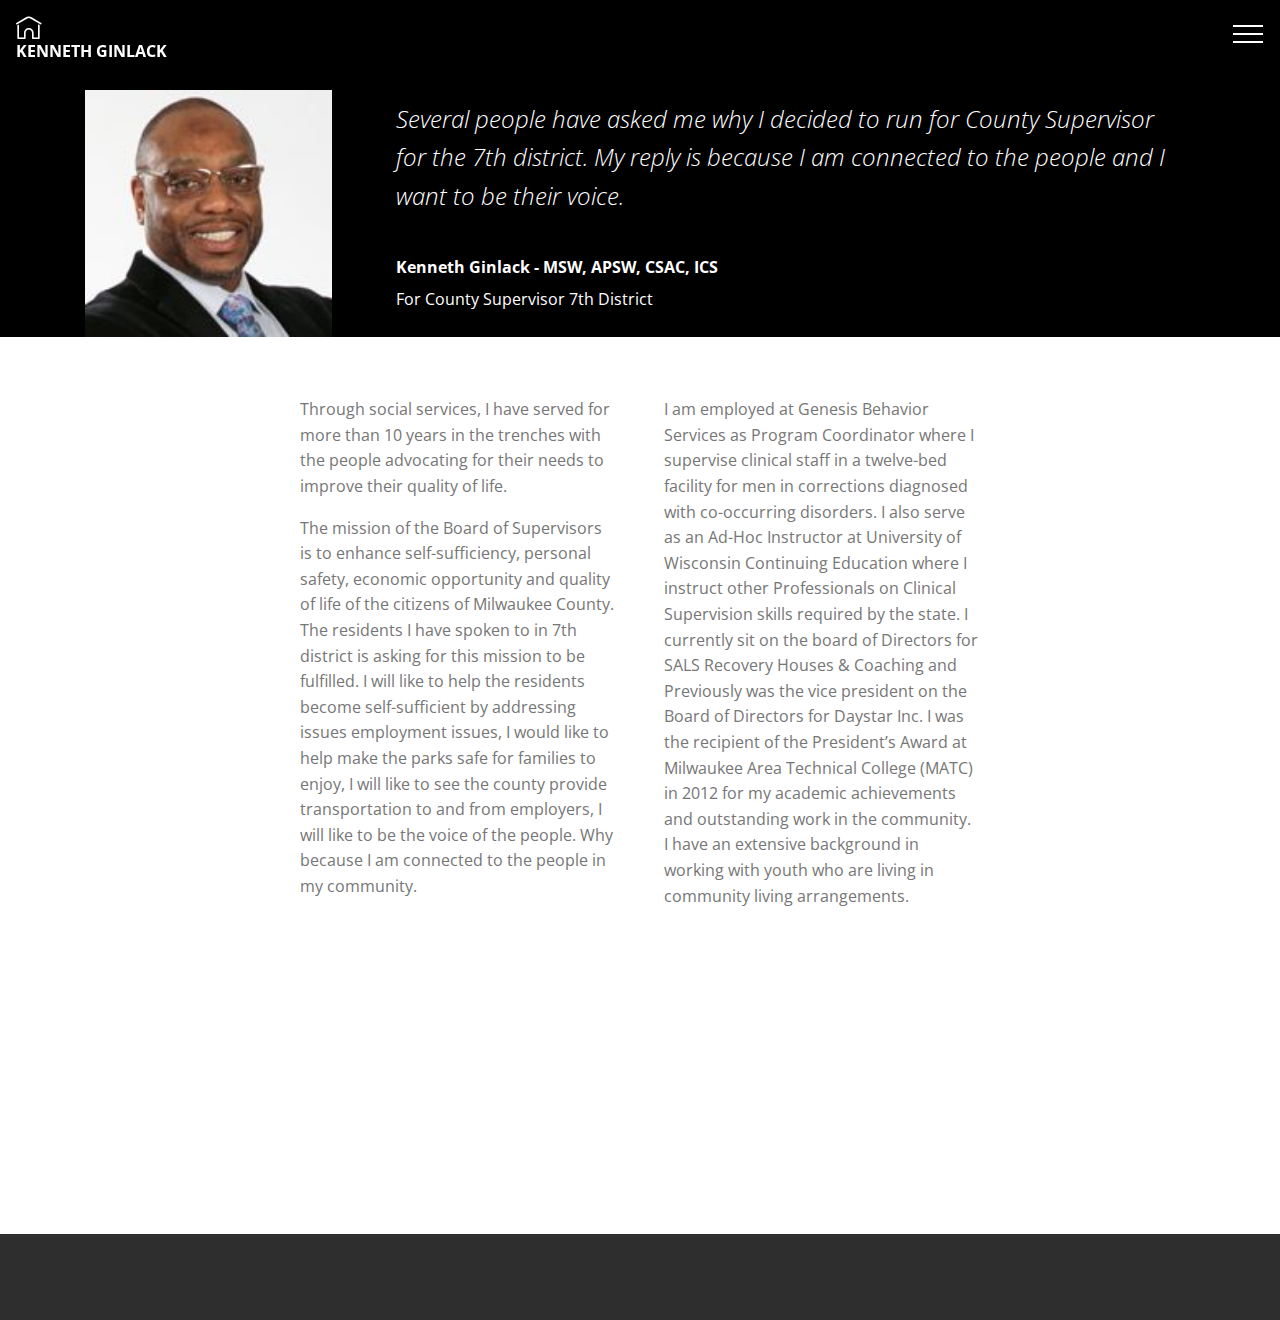
==== commit 75935e91: "create github pages" ====
--- a/page1.html
+++ b/page1.html
@@ -23,7 +23,7 @@
   
 </head>
 <body>
-<section class="menu cid-qCw3qrQ7Nz" once="menu" id="menu1-c" data-rv-view="183">
+<section class="menu cid-qCw3qrQ7Nz" once="menu" id="menu1-c" data-rv-view="163">
 
     
 
@@ -39,7 +39,7 @@
         <div class="menu-logo">
             <div class="navbar-brand">
                 
-                <span class="navbar-caption-wrap"><a class="navbar-caption text-white display-4" href="index.html#header7-2"><span class="mbrib-home mbr-iconfont mbr-iconfont-btn"></span>KENNETH GINLICK</a></span>
+                <span class="navbar-caption-wrap"><a class="navbar-caption text-white display-4" href="index.html#header7-2"><span class="mbrib-home mbr-iconfont mbr-iconfont-btn"></span>KENNETH GINLACK</a></span>
             </div>
         </div>
         <div class="collapse navbar-collapse" id="navbarSupportedContent">
@@ -60,7 +60,7 @@
     </nav>
 </section>
 
-<section class="engine"><a href="https://mobirise.co">Mobirise</a></section><section class="testimonials2 cid-qDa6T13ZaD" id="testimonials2-i" data-rv-view="180">
+<section class="engine"><a href="https://mobirise.co/o">bootstrap button</a></section><section class="testimonials2 cid-qDa6T13ZaD" id="testimonials2-i" data-rv-view="160">
 
     
 
@@ -80,7 +80,7 @@
     </div>
 </section>
 
-<section class="mbr-section article content3 cid-qD9X2k5piz" id="content3-g" data-rv-view="185">
+<section class="mbr-section article content3 cid-qD9X2k5piz" id="content3-g" data-rv-view="165">
       
      
 
@@ -95,7 +95,7 @@
     </div>
 </section>
 
-<section class="mbr-section article content1 cid-qD9Y3zKkmn" id="content2-h" data-rv-view="186">
+<section class="mbr-section article content1 cid-qD9Y3zKkmn" id="content2-h" data-rv-view="166">
 
      
 
@@ -109,7 +109,7 @@
     </div>
 </section>
 
-<section once="" class="cid-qCIOPMn9xD" id="footer6-d" data-rv-view="187">
+<section once="" class="cid-qCIOPMn9xD" id="footer6-d" data-rv-view="167">
 
     
 
--- a/assets/mobirise/css/mbr-additional.css
+++ b/assets/mobirise/css/mbr-additional.css
@@ -1366,12 +1366,12 @@
 }
 .cid-qCw3qrQ7Nz .navbar {
   padding: .5rem 0;
-  background: #333333;
+  background: #09349c;
   transition: none;
   min-height: 77px;
 }
 .cid-qCw3qrQ7Nz .navbar-dropdown.bg-color.transparent.opened {
-  background: #333333;
+  background: #09349c;
 }
 .cid-qCw3qrQ7Nz a {
   font-style: normal;
@@ -1449,7 +1449,7 @@
   padding-bottom: 0;
 }
 .cid-qCw3qrQ7Nz .dropdown .dropdown-menu {
-  background: #333333;
+  background: #09349c;
   display: none;
   position: absolute;
   min-width: 5rem;
@@ -1745,64 +1745,76 @@
     padding-top: 3rem;
   }
 }
-.cid-qCHD1aho30 {
+.cid-qCw4S8P9UG .mbr-section-title {
+  text-align: center;
+}
+.cid-qDySwTnPil {
+  padding-top: 105px;
+  padding-bottom: 15px;
+  background-image: url("../../../assets/images/mbr-1639x1080.jpg");
+}
+.cid-qDBgNl7Jmi {
+  padding-top: 30px;
+  padding-bottom: 30px;
+  background-color: #ffffff;
+}
+@media (min-width: 992px) {
+  .cid-qDBgNl7Jmi .mbr-figure {
+    padding-right: 4rem;
+  }
+}
+@media (max-width: 992px) {
+  .cid-qDBgNl7Jmi .mbr-figure {
+    padding-bottom: 1rem;
+  }
+}
+.cid-qDBgNl7Jmi .mbr-text {
+  color: #232323;
+}
+.cid-qDBgNl7Jmi .mbr-text B {
+  color: #232323;
+}
+.cid-qDBiDoYY8I {
+  padding-top: 30px;
+  padding-bottom: 30px;
+  background-color: #b2ccd2;
+}
+@media (min-width: 992px) {
+  .cid-qDBiDoYY8I .mbr-figure {
+    padding-right: 4rem;
+  }
+}
+@media (max-width: 992px) {
+  .cid-qDBiDoYY8I .mbr-figure {
+    padding-bottom: 1rem;
+  }
+}
+.cid-qDBiDoYY8I .mbr-text {
+  color: #232323;
+}
+.cid-qDBiDoYY8I .mbr-text B {
+  color: #232323;
+}
+.cid-qDBj2oFe9C {
   padding-top: 60px;
   padding-bottom: 60px;
-  background-color: #f9f9f9;
-}
-.cid-qCHD1aho30 .mbr-section-text {
-  color: #767676;
-}
-.cid-qCHD1aho30 .mbr-section-subtitle {
+  background-color: #b1ceaf;
+}
+@media (min-width: 992px) {
+  .cid-qDBj2oFe9C .mbr-figure {
+    padding-right: 4rem;
+  }
+}
+@media (max-width: 992px) {
+  .cid-qDBj2oFe9C .mbr-figure {
+    padding-bottom: 1rem;
+  }
+}
+.cid-qDBj2oFe9C .mbr-text {
   color: #232323;
 }
-.cid-qCHD1aho30 .tabcont {
-  -webkit-justify-content: center;
-  justify-content: center;
-}
-.cid-qCHD1aho30 .mbr-iconfont {
-  font-size: 48px;
-}
-.cid-qCHD1aho30 .card-img {
-  margin-bottom: 1.5rem;
-}
-.cid-qCHD1aho30 .tab-content-row {
-  -webkit-justify-content: center;
-  justify-content: center;
-}
-.cid-qCHD1aho30 .tab-content {
-  margin-top: 3rem;
-  width: 100%;
-}
-.cid-qCHD1aho30 .nav-tabs {
-  -webkit-justify-content: center;
-  justify-content: center;
-  -webkit-flex-wrap: wrap;
-  flex-wrap: wrap;
-  border-bottom: none;
-}
-.cid-qCHD1aho30 .nav-tabs .nav-link {
-  box-sizing: border-box;
-  color: #767676;
-  font-style: normal;
-  font-weight: 500;
-  border-radius: 3px;
-  padding: 1rem 3rem;
-  margin: 0.4rem .8rem !important;
-  transition: color .3s;
-  border: 2px solid #767676;
-}
-.cid-qCHD1aho30 .nav-tabs .nav-link:hover {
-  background: #149dcc;
-}
-.cid-qCHD1aho30 .nav-tabs .nav-link.active {
-  color: #ffffff;
-  font-style: normal;
-  border: 2px solid #149dcc;
-  background: #149dcc;
-}
-.cid-qCHD1aho30 .nav-tabs .nav-link.active:hover {
-  border: 2px solid #149dcc;
+.cid-qDBj2oFe9C .mbr-text B {
+  color: #232323;
 }
 .cid-qCCTWAx036 {
   padding-top: 90px;
@@ -1862,7 +1874,7 @@
 .cid-qCCSrS3uoi {
   padding-top: 90px;
   padding-bottom: 90px;
-  background-color: #f8f8f8;
+  background-color: #cccccc;
 }
 .cid-qCCSrS3uoi .mbr-section-subtitle {
   color: #232323;
@@ -2052,7 +2064,7 @@
 .cid-qCIOPMn9xD {
   padding-top: 30px;
   padding-bottom: 30px;
-  background-color: #2e2e2e;
+  background-color: #13099c;
 }
 .cid-qDa6T13ZaD {
   padding-top: 90px;
@@ -2072,12 +2084,12 @@
 }
 .cid-qCw3qrQ7Nz .navbar {
   padding: .5rem 0;
-  background: #333333;
+  background: #0f47ce;
   transition: none;
   min-height: 77px;
 }
 .cid-qCw3qrQ7Nz .navbar-dropdown.bg-color.transparent.opened {
-  background: #333333;
+  background: #0f47ce;
 }
 .cid-qCw3qrQ7Nz a {
   font-style: normal;
@@ -2155,7 +2167,7 @@
   padding-bottom: 0;
 }
 .cid-qCw3qrQ7Nz .dropdown .dropdown-menu {
-  background: #333333;
+  background: #0f47ce;
   display: none;
   position: absolute;
   min-width: 5rem;
@@ -2500,12 +2512,12 @@
 }
 .cid-qCw3qrQ7Nz .navbar {
   padding: .5rem 0;
-  background: #333333;
+  background: #0f47ce;
   transition: none;
   min-height: 77px;
 }
 .cid-qCw3qrQ7Nz .navbar-dropdown.bg-color.transparent.opened {
-  background: #333333;
+  background: #0f47ce;
 }
 .cid-qCw3qrQ7Nz a {
   font-style: normal;
@@ -2583,7 +2595,7 @@
   padding-bottom: 0;
 }
 .cid-qCw3qrQ7Nz .dropdown .dropdown-menu {
-  background: #333333;
+  background: #0f47ce;
   display: none;
   position: absolute;
   min-width: 5rem;
